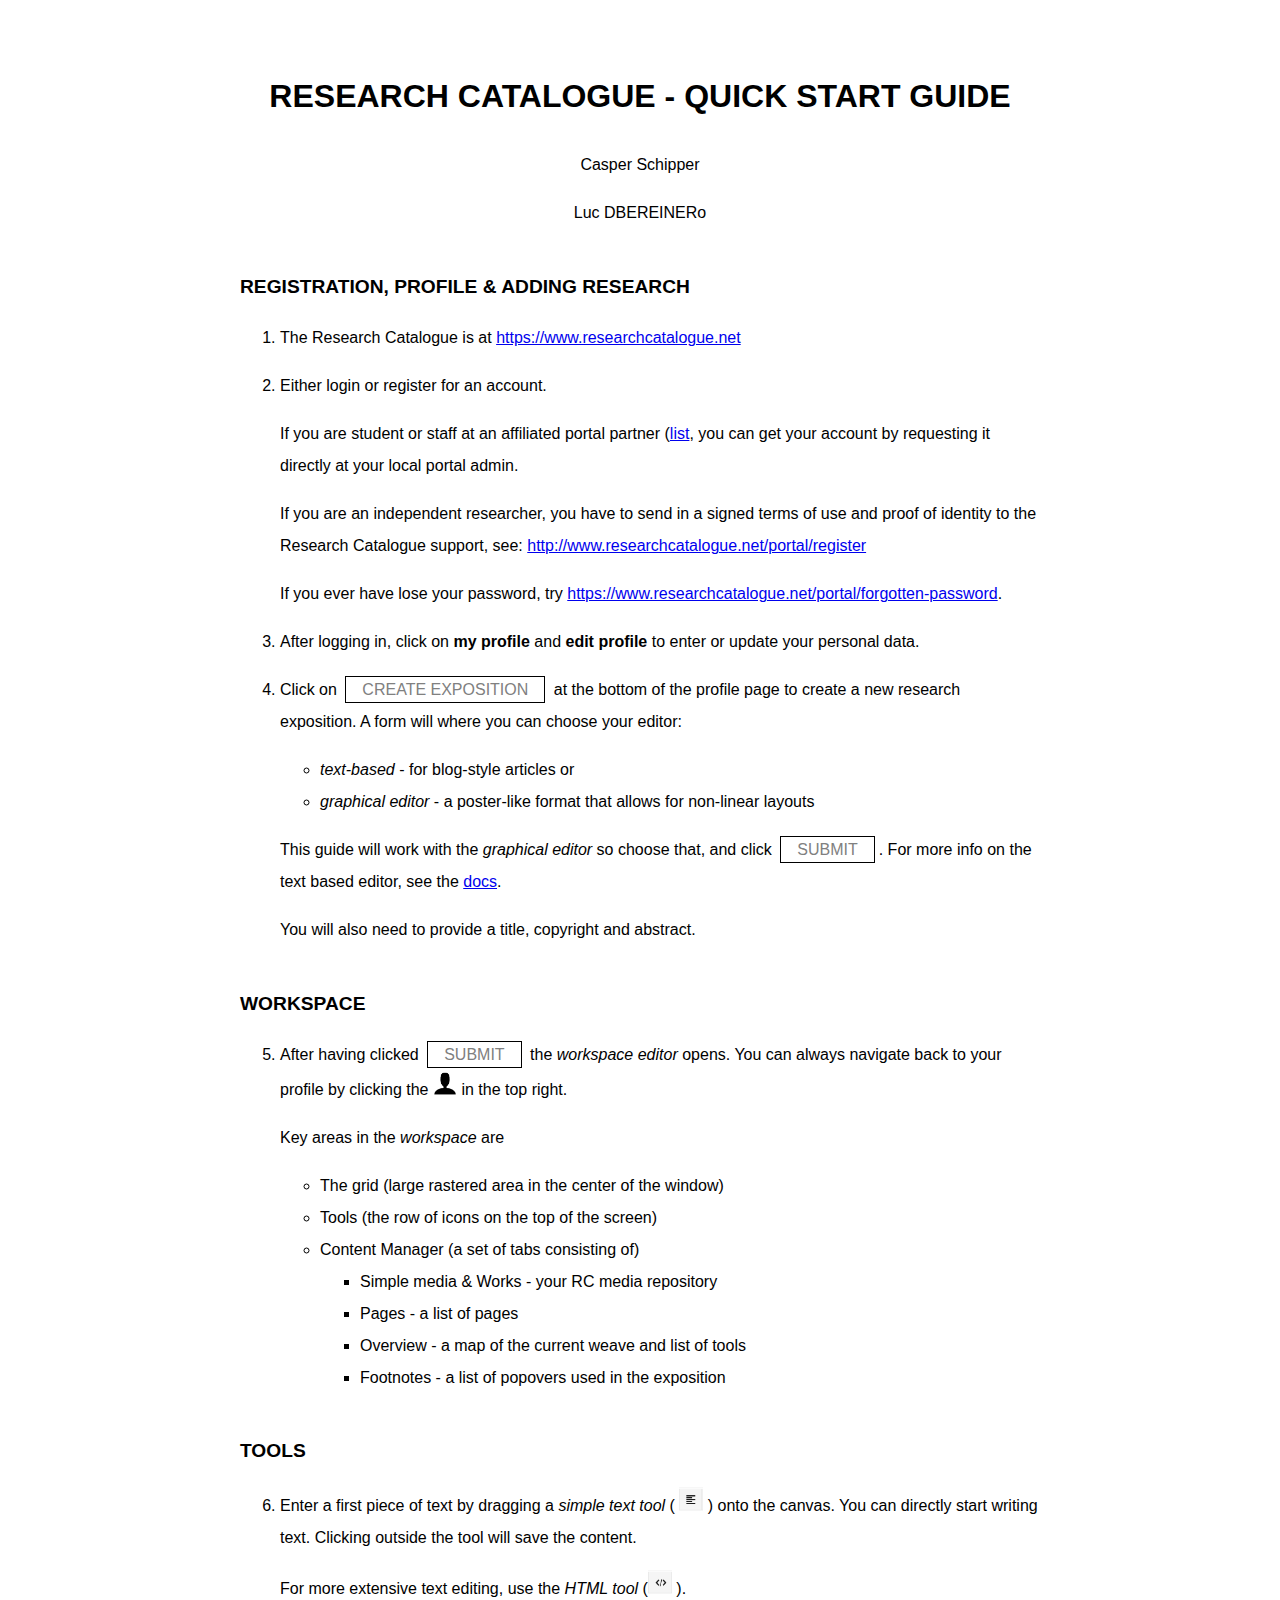
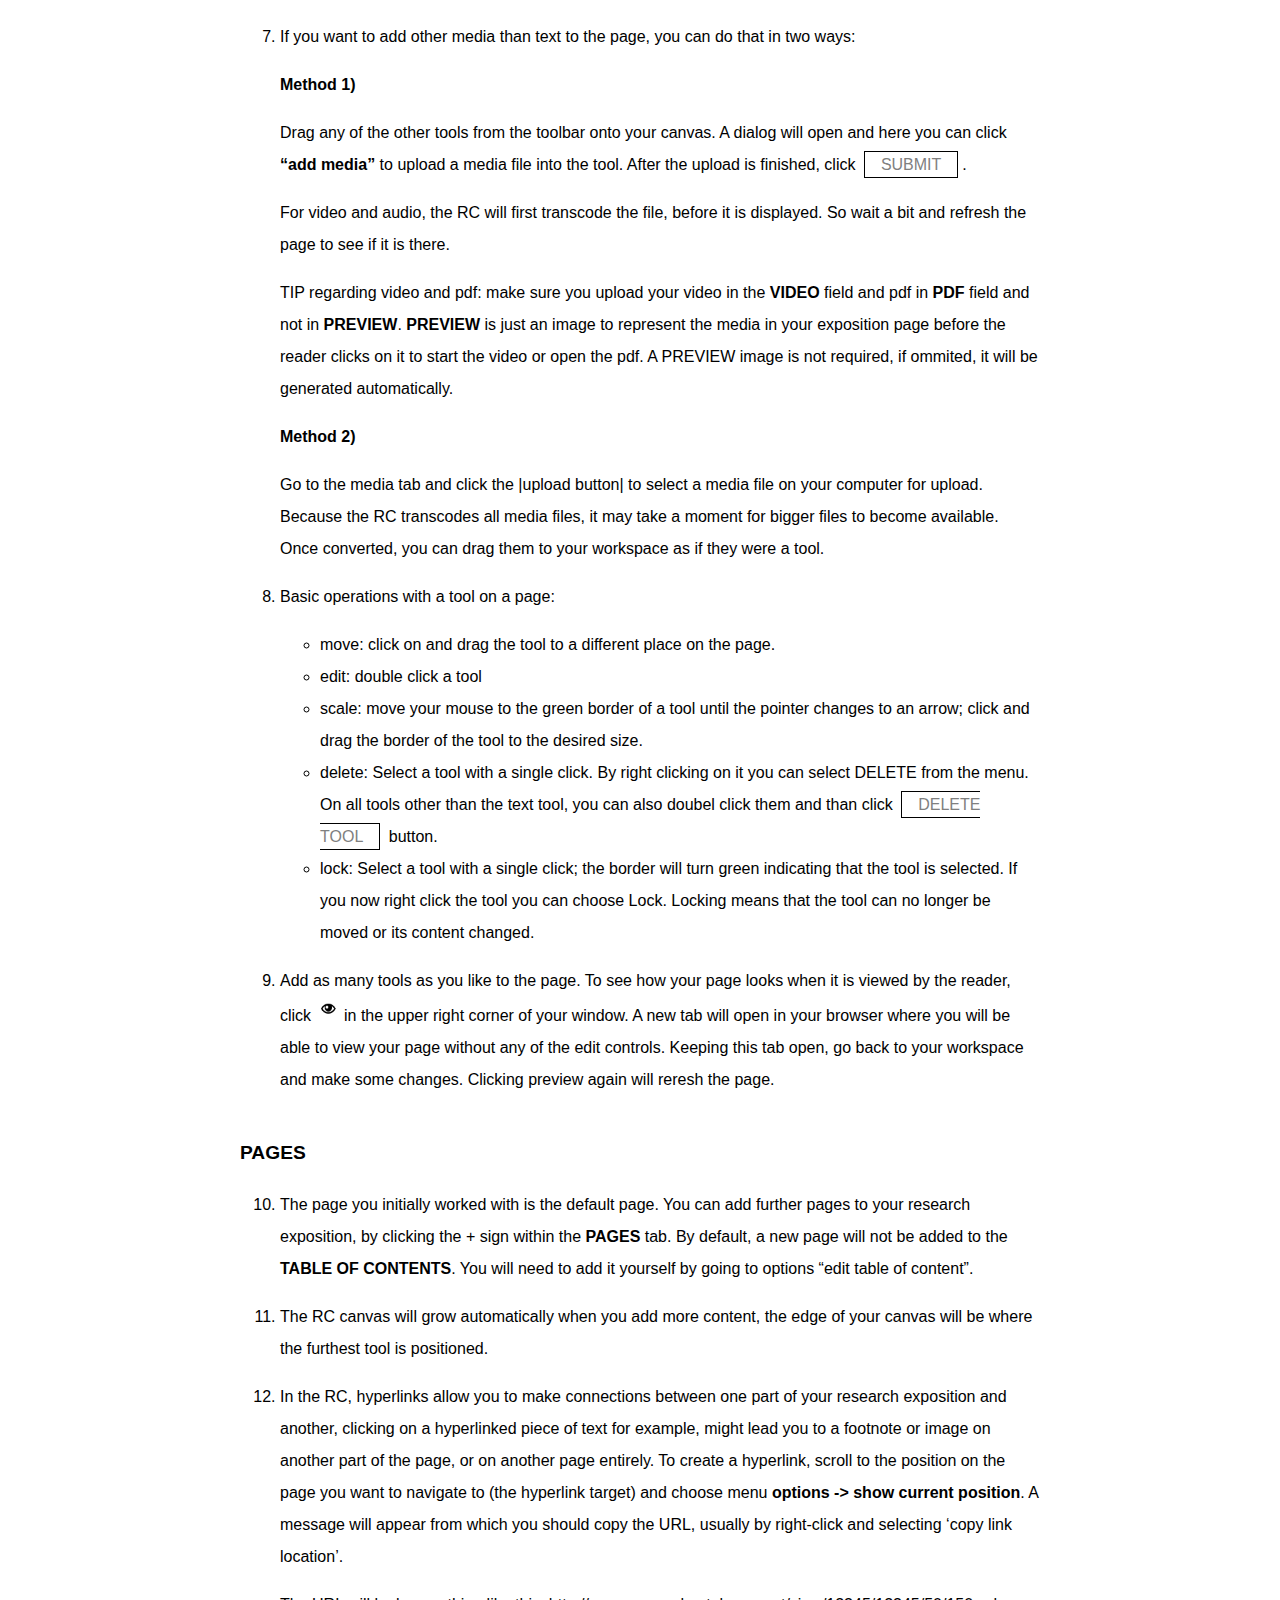
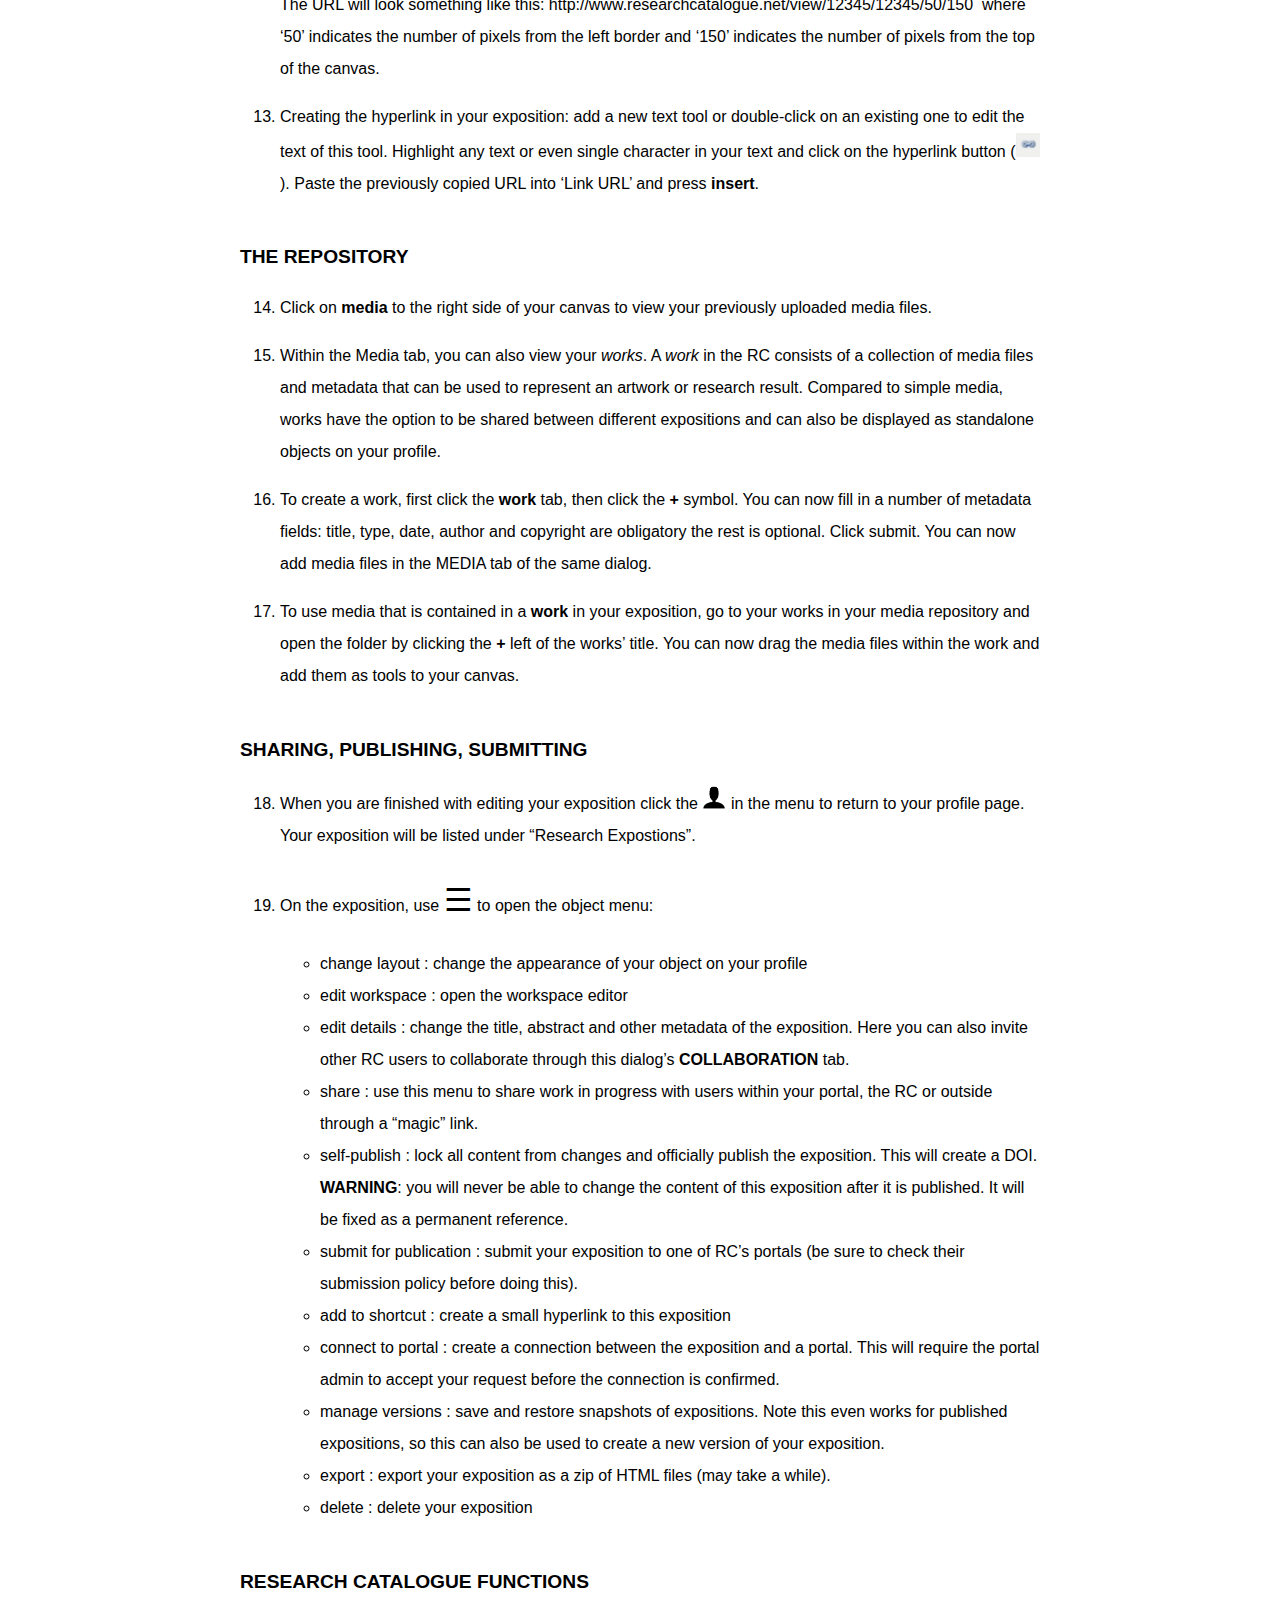
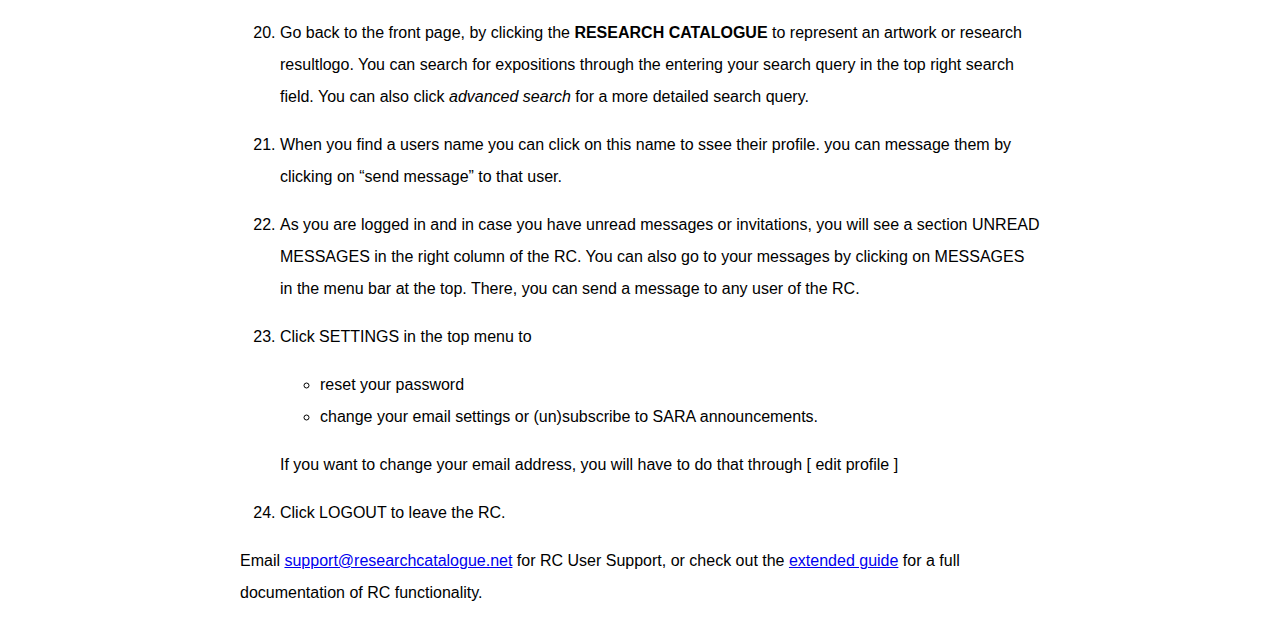
==== docs/quickstart.html @ 4aa88b9a "styling:" ====
<!DOCTYPE html>
<html xmlns="http://www.w3.org/1999/xhtml" lang="" xml:lang="">
<head>
  <meta charset="utf-8" />
  <meta name="generator" content="pandoc" />
  <meta name="viewport" content="width=device-width, initial-scale=1.0, user-scalable=yes" />
  <meta name="author" content="Casper Schipper" />
  <meta name="author" content="Luc DBEREINERo" />
  <meta name="author" content="" />
  <title>Research Catalogue - Quick Start Guide</title>
  <style>
    code{white-space: pre-wrap;}
    span.smallcaps{font-variant: small-caps;}
    span.underline{text-decoration: underline;}
    div.column{display: inline-block; vertical-align: top; width: 50%;}
    div.hanging-indent{margin-left: 1.5em; text-indent: -1.5em;}
    ul.task-list{list-style: none;}
  </style>
  <link rel="stylesheet" href="style.css" />
  <!--[if lt IE 9]>
    <script src="//cdnjs.cloudflare.com/ajax/libs/html5shiv/3.7.3/html5shiv-printshiv.min.js"></script>
  <![endif]-->
</head>
<body>
<header id="title-block-header">
<h1 class="title">Research Catalogue - Quick Start Guide</h1>
<p class="author">Casper Schipper</p>
<p class="author">Luc DBEREINERo</p>
<p class="author"></p>
</header>
<div class="container">
<div class="body">
<h2 id="registration-profile-adding-research">Registration, Profile &amp; Adding Research</h2>
<ol type="1">
<li><p>The Research Catalogue is at <a href="https://www.researchcatalogue.net" class="uri">https://www.researchcatalogue.net</a></p></li>
<li><p>Either login or register for an account.</p>
<p>If you are student or staff at an affiliated portal partner (<a href="https://societyforartisticresearch.org/about/institutional-members/">list</a>, you can get your account by requesting it directly at your local portal admin.</p>
<p>If you are an independent researcher, you have to send in a signed terms of use and proof of identity to the Research Catalogue support, see: <a href="http://www.researchcatalogue.net/portal/register" class="uri">http://www.researchcatalogue.net/portal/register</a></p>
<p>If you ever have lose your password, try <a href="https://www.researchcatalogue.net/portal/forgotten-password" class="uri">https://www.researchcatalogue.net/portal/forgotten-password</a>.</p></li>
<li><p>After logging in, click on <strong>my profile</strong> and <strong>edit profile</strong> to enter or update your personal data.</p></li>
<li><p>Click on <span class="rc-button">CREATE EXPOSITION</span> at the bottom of the profile page to create a new research exposition. A form will where you can choose your editor:</p>
<ul>
<li><em>text-based</em> - for blog-style articles or</li>
<li><em>graphical editor</em> - a poster-like format that allows for non-linear layouts</li>
</ul>
<p>This guide will work with the <em>graphical editor</em> so choose that, and click <span class="rc-button">SUBMIT</span>. For more info on the text based editor, see the <a href="https://guide.researchcatalogue.net/#text-based-editor">docs</a>.</p>
<p>You will also need to provide a title, copyright and abstract.</p></li>
</ol>
<h2 id="workspace">Workspace</h2>
<ol start="5" type="1">
<li><p>After having clicked <span class="rc-button">SUBMIT</span> the <em>workspace editor</em> opens. You can always navigate back to your profile by clicking the <img class="inline-icon"
src="img/profile-icon.png"> in the top right.</p>
<p>Key areas in the <em>workspace</em> are</p>
<ul>
<li>The grid (large rastered area in the center of the window)</li>
<li>Tools (the row of icons on the top of the screen)</li>
<li>Content Manager (a set of tabs consisting of)
<ul>
<li>Simple media &amp; Works - your RC media repository</li>
<li>Pages - a list of pages</li>
<li>Overview - a map of the current weave and list of tools</li>
<li>Footnotes - a list of popovers used in the exposition</li>
</ul></li>
</ul></li>
</ol>
<h2 id="tools">Tools</h2>
<ol start="6" type="1">
<li><p>Enter a first piece of text by dragging a <em>simple text tool</em> ( <img src="img/text-tool-icon.png" class="inline-icon"> ) onto the canvas. You can directly start writing text. Clicking outside the tool will save the content.</p>
<p>For more extensive text editing, use the <em>HTML tool</em> (<img src="img/html-tool-icon.png" class="inline-icon"> ).</p></li>
<li><p>If you want to add other media than text to the page, you can do that in two ways:</p>
<p><strong>Method 1)</strong><br />
</p>
<p>Drag any of the other tools from the toolbar onto your canvas. A dialog will open and here you can click <strong>“add media”</strong> to upload a media file into the tool. After the upload is finished, click <span class="rc-button">submit</span>.</p>
<p>For video and audio, the RC will first transcode the file, before it is displayed. So wait a bit and refresh the page to see if it is there.</p>
<p>TIP regarding video and pdf: make sure you upload your video in the <strong>VIDEO</strong> field and pdf in <strong>PDF</strong> field and not in <strong>PREVIEW</strong>. <strong>PREVIEW</strong> is just an image to represent the media in your exposition page before the reader clicks on it to start the video or open the pdf. A PREVIEW image is not required, if ommited, it will be generated automatically.</p>
<p><strong>Method 2)</strong><br />
</p>
<p>Go to the media tab and click the |upload button| to select a media file on your computer for upload. Because the RC transcodes all media files, it may take a moment for bigger files to become available. Once converted, you can drag them to your workspace as if they were a tool.</p></li>
<li><p>Basic operations with a tool on a page:</p>
<ul>
<li>move: click on and drag the tool to a different place on the page.</li>
<li>edit: double click a tool</li>
<li>scale: move your mouse to the green border of a tool until the pointer changes to an arrow; click and drag the border of the tool to the desired size.</li>
<li>delete: Select a tool with a single click. By right clicking on it you can select DELETE from the menu. On all tools other than the text tool, you can also doubel click them and than click <span class="rc-button">DELETE TOOL</span> button.</li>
<li>lock: Select a tool with a single click; the border will turn green indicating that the tool is selected. If you now right click the tool you can choose Lock. Locking means that the tool can no longer be moved or its content changed.</li>
</ul></li>
<li><p>Add as many tools as you like to the page. To see how your page looks when it is viewed by the reader, click <img
src="img/preview-icon.png" class="inline-icon"> in the upper right corner of your window. A new tab will open in your browser where you will be able to view your page without any of the edit controls. Keeping this tab open, go back to your workspace and make some changes. Clicking preview again will reresh the page.</p></li>
</ol>
<h2 id="pages">Pages</h2>
<ol start="10" type="1">
<li><p>The page you initially worked with is the default page. You can add further pages to your research exposition, by clicking the + sign within the <strong>PAGES</strong> tab. By default, a new page will not be added to the <strong>TABLE OF CONTENTS</strong>. You will need to add it yourself by going to options “edit table of content”.</p></li>
<li><p>The RC canvas will grow automatically when you add more content, the edge of your canvas will be where the furthest tool is positioned.</p></li>
<li><p>In the RC, hyperlinks allow you to make connections between one part of your research exposition and another, clicking on a hyperlinked piece of text for example, might lead you to a footnote or image on another part of the page, or on another page entirely. To create a hyperlink, scroll to the position on the page you want to navigate to (the hyperlink target) and choose menu <strong>options -&gt; show current position</strong>. A message will appear from which you should copy the URL, usually by right-click and selecting ‘copy link location’.</p>
<p>The URL will look something like this: http://www.researchcatalogue.net/view/12345/12345/50/150  where ‘50’ indicates the number of pixels from the left border and ‘150’ indicates the number of pixels from the top of the canvas.</p></li>
<li><p>Creating the hyperlink in your exposition: add a new text tool or double-click on an existing one to edit the text of this tool. Highlight any text or even single character in your text and click on the hyperlink button (<img src="img/chain-icon.png"
class="inline-icon">). Paste the previously copied URL into ‘Link URL’ and press <strong>insert</strong>.</p></li>
</ol>
<h2 id="the-repository">The repository</h2>
<ol start="14" type="1">
<li><p>Click on <strong>media</strong> to the right side of your canvas to view your previously uploaded media files.</p></li>
<li><p>Within the Media tab, you can also view your <em>works</em>. A <em>work</em> in the RC consists of a collection of media files and metadata that can be used to represent an artwork or research result. Compared to simple media, works have the option to be shared between different expositions and can also be displayed as standalone objects on your profile.</p></li>
<li><p>To create a work, first click the <strong>work</strong> tab, then click the <strong>+</strong> symbol. You can now fill in a number of metadata fields: title, type, date, author and copyright are obligatory the rest is optional. Click submit. You can now add media files in the MEDIA tab of the same dialog.</p></li>
<li><p>To use media that is contained in a <strong>work</strong> in your exposition, go to your works in your media repository and open the folder by clicking the <strong>+</strong> left of the works’ title. You can now drag the media files within the work and add them as tools to your canvas.</p></li>
</ol>
<h2 id="sharing-publishing-submitting">Sharing, publishing, submitting</h2>
<ol start="18" type="1">
<li><p>When you are finished with editing your exposition click the <img
class="inline-icon" src="img/profile-icon.png"> in the menu to return to your profile page. Your exposition will be listed under “Research Expostions”.</p></li>
<li><p>On the exposition, use <span class="bigger-text">☰</span> to open the object menu:</p>
<ul>
<li>change layout : change the appearance of your object on your profile</li>
<li>edit workspace : open the workspace editor</li>
<li>edit details : change the title, abstract and other metadata of the exposition. Here you can also invite other RC users to collaborate through this dialog’s <strong>COLLABORATION</strong> tab.</li>
<li>share : use this menu to share work in progress with users within your portal, the RC or outside through a “magic” link.</li>
<li>self-publish : lock all content from changes and officially publish the exposition. This will create a DOI. <strong>WARNING</strong>: you will never be able to change the content of this exposition after it is published. It will be fixed as a permanent reference.</li>
<li>submit for publication : submit your exposition to one of RC’s portals (be sure to check their submission policy before doing this).</li>
<li>add to shortcut : create a small hyperlink to this exposition</li>
<li>connect to portal : create a connection between the exposition and a portal. This will require the portal admin to accept your request before the connection is confirmed.</li>
<li>manage versions : save and restore snapshots of expositions. Note this even works for published expositions, so this can also be used to create a new version of your exposition.</li>
<li>export : export your exposition as a zip of HTML files (may take a while).</li>
<li>delete : delete your exposition</li>
</ul></li>
</ol>
<h2 id="research-catalogue-functions">Research Catalogue Functions</h2>
<ol start="20" type="1">
<li><p>Go back to the front page, by clicking the <strong>RESEARCH CATALOGUE</strong> to represent an artwork or research resultlogo. You can search for expositions through the entering your search query in the top right search field. You can also click <em>advanced search</em> for a more detailed search query.</p></li>
<li><p>When you find a users name you can click on this name to ssee their profile. you can message them by clicking on “send message” to that user.</p></li>
<li><p>As you are logged in and in case you have unread messages or invitations, you will see a section UNREAD MESSAGES in the right column of the RC. You can also go to your messages by clicking on MESSAGES in the menu bar at the top. There, you can send a message to any user of the RC.</p></li>
<li><p>Click SETTINGS in the top menu to</p>
<ul>
<li>reset your password</li>
<li>change your email settings or (un)subscribe to SARA announcements.</li>
</ul>
<p>If you want to change your email address, you will have to do that through [ edit profile ]</p></li>
<li><p>Click LOGOUT to leave the RC.</p></li>
</ol>
<p>Email <a href="mailto:support@researchcatalogue.net">support@researchcatalogue.net</a> for RC User Support, or check out the <a href="guide.researchcatalogue.net">extended guide</a> for a full documentation of RC functionality.</p>
</div>
</div>
</body>
</html>
---- docs/style.css ----
* {
    font-family: "PT Sans", Helvatica, Arial;
    font-size: 1.0rem;
    line-height: 2;
}

p {
    font-size 0.9rem;
}

h1, h2, h3 {
    margin-top:2em;
    text-transform: uppercase;
}

h1 {
    font-size: 2em;
    text-align: center;
}

h2 {
    font-size: 1.2em;
}

h3 {
    font-size: 1.0em;
}

.author {
    text-align: center;
}

.bigger-text {
    font-size:2em;
}

.container {
    
}

.inline-icon {
    display: inline;
    width: 1.5em;
    height: 1.5em;
}

.rc-button {
    text-transform: uppercase;
    box-model: border-box;
    border: 1px solid black;
    padding: 0.25em 1em;
    margin: 0 0.25em;
    color: gray;
}

.body {
    max-width: 800px;
    margin: 0 auto;
}

.center {
    text-align: center;
}
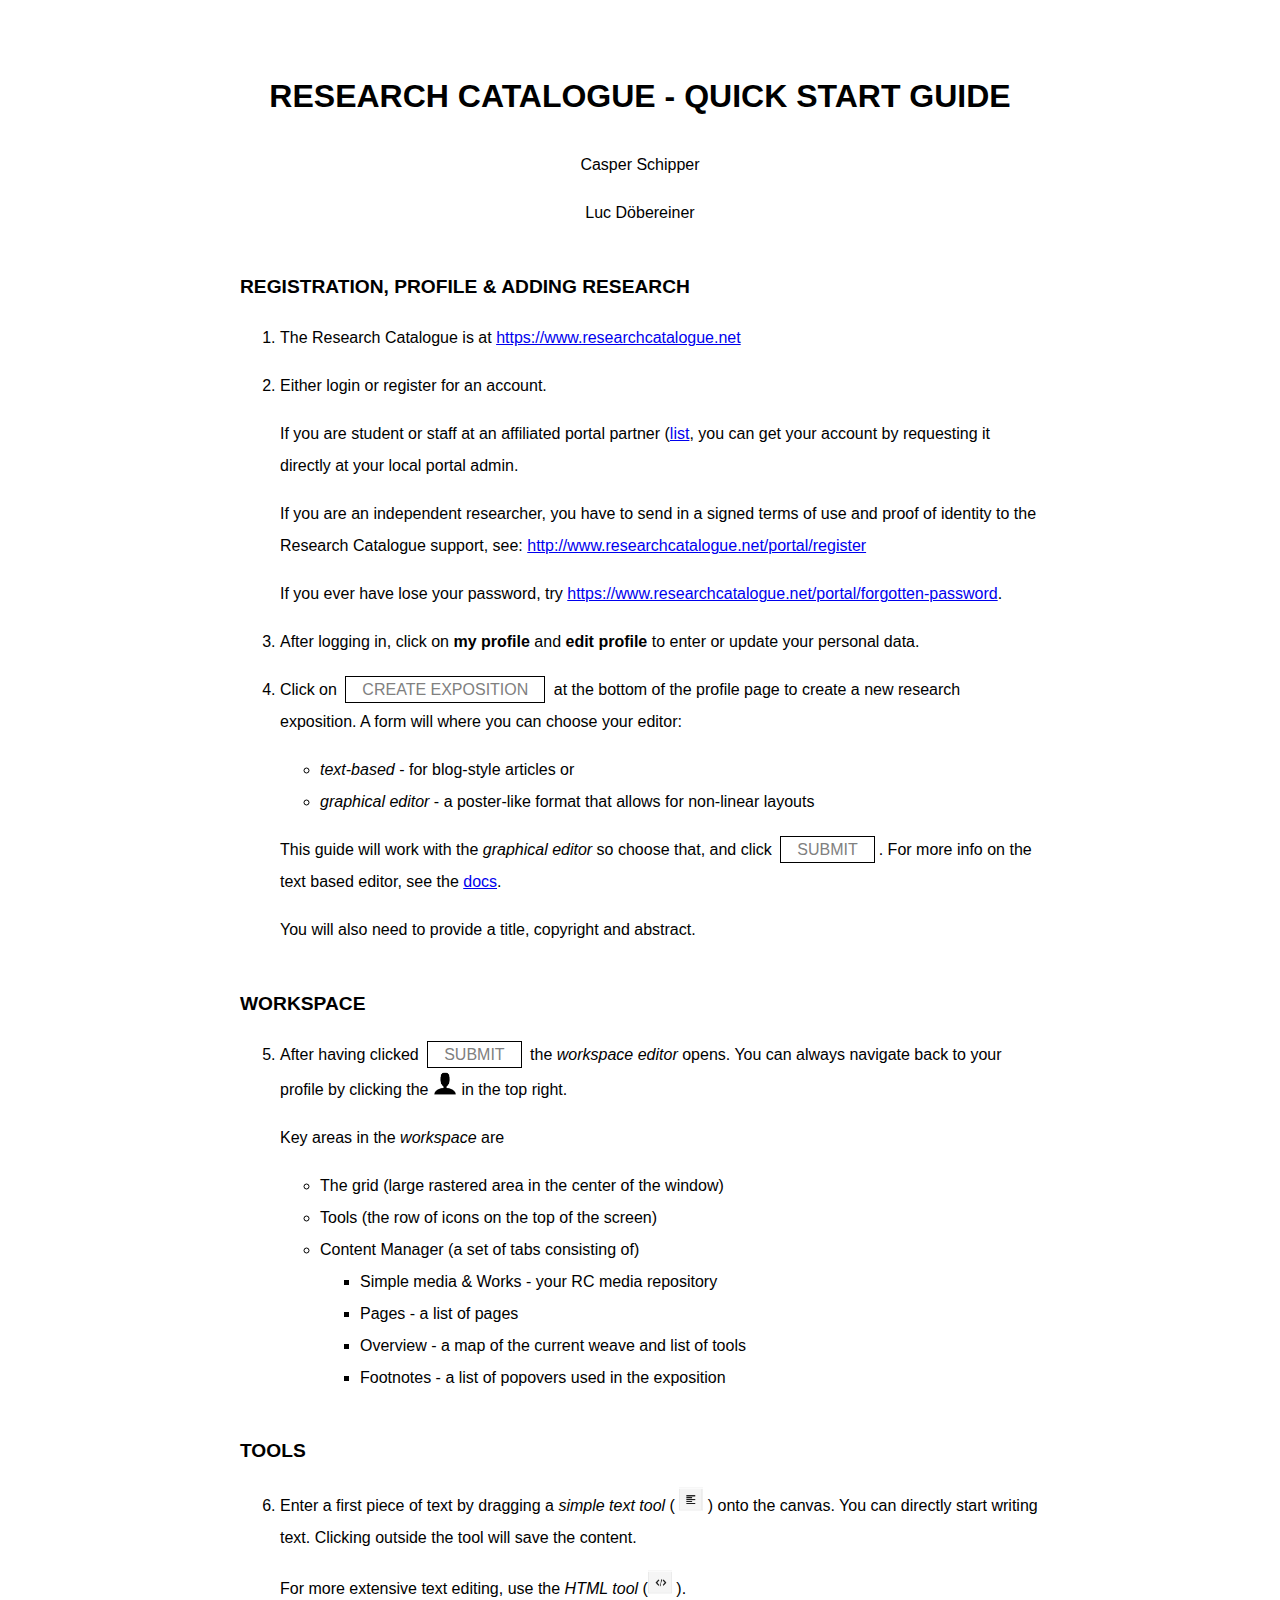
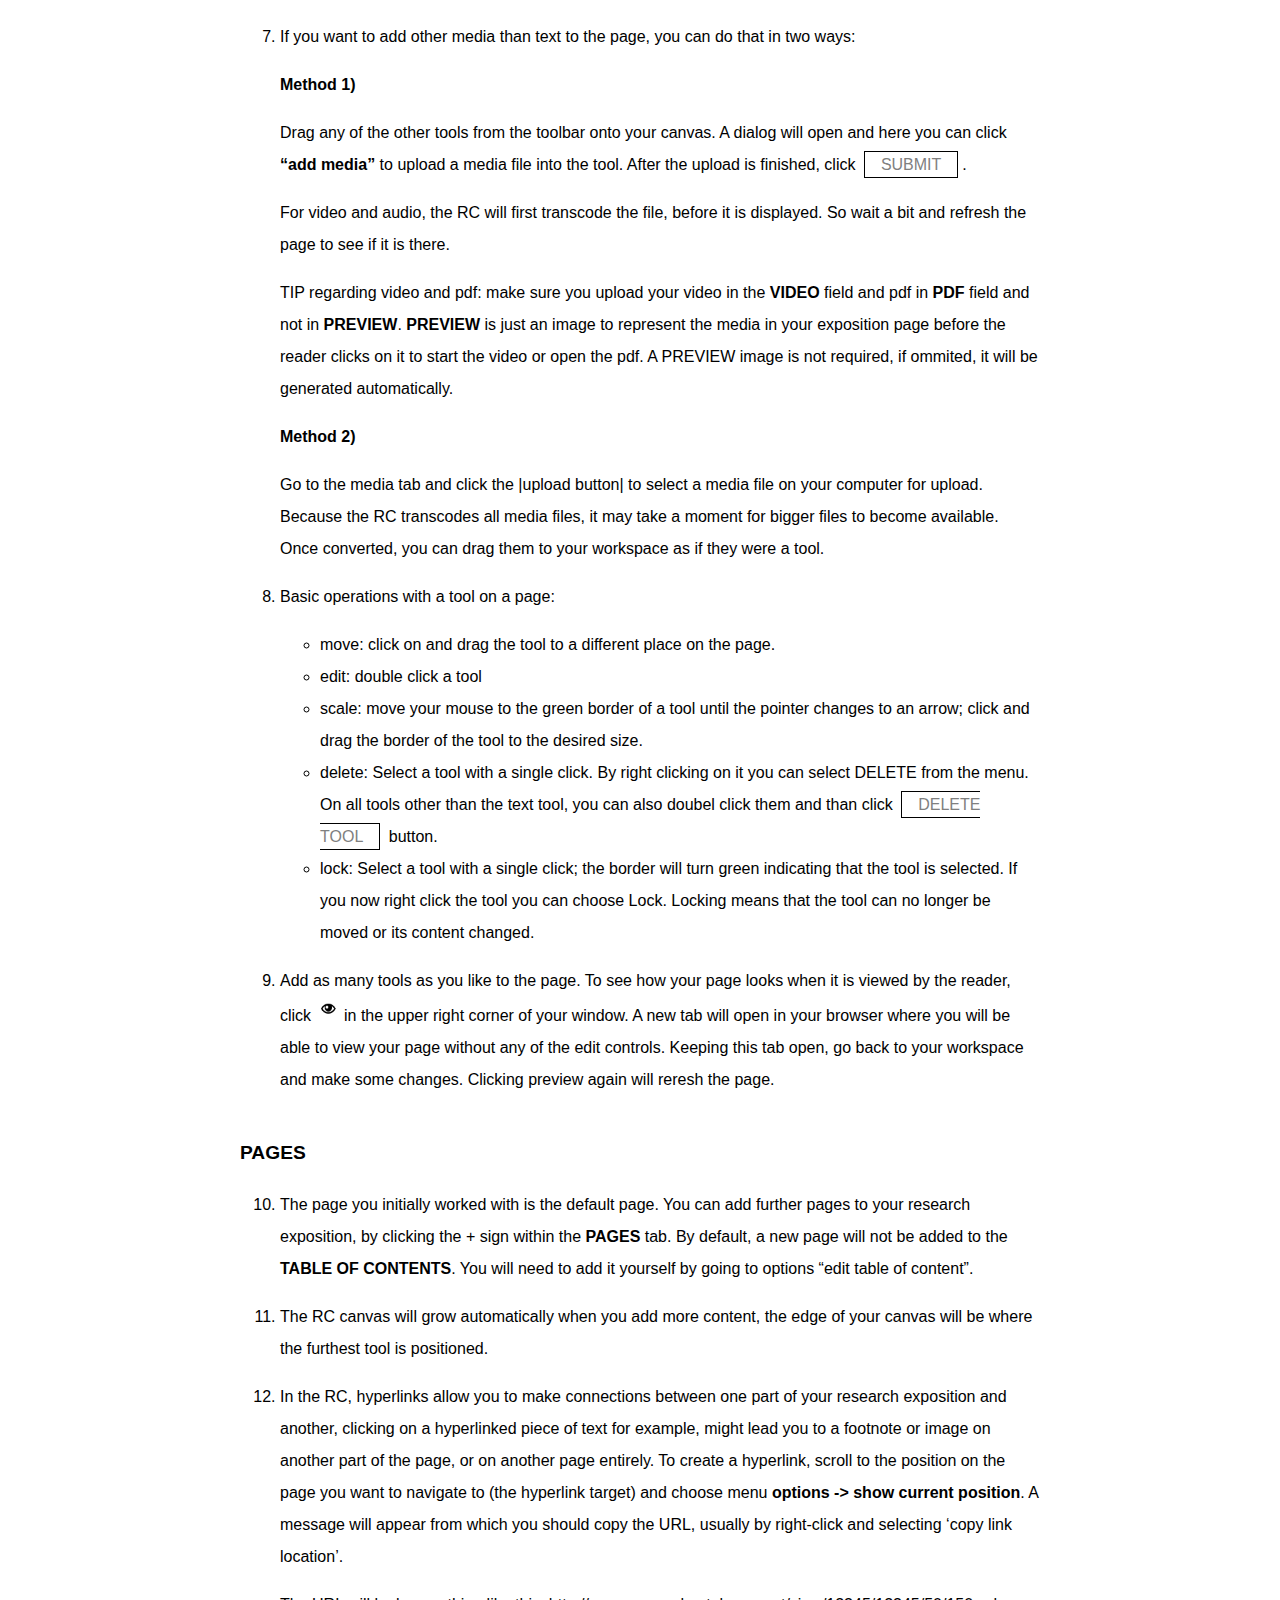
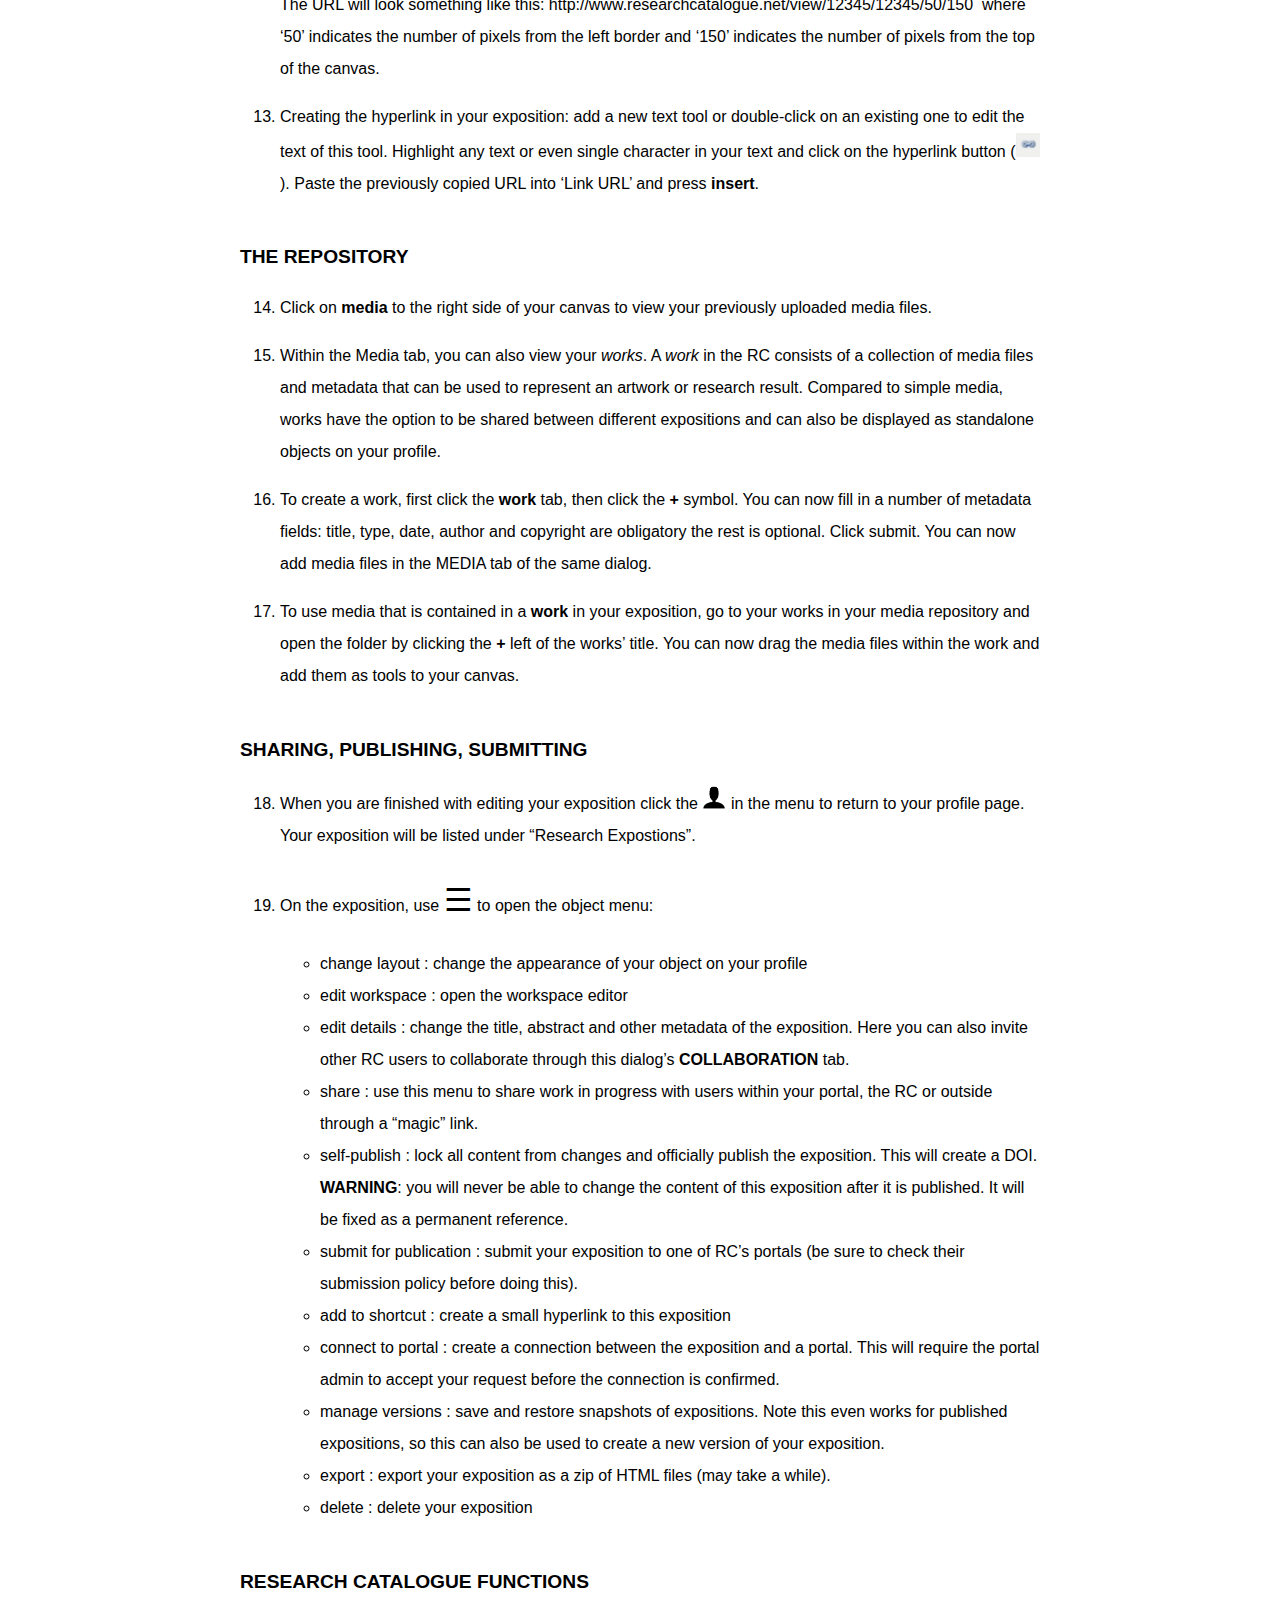
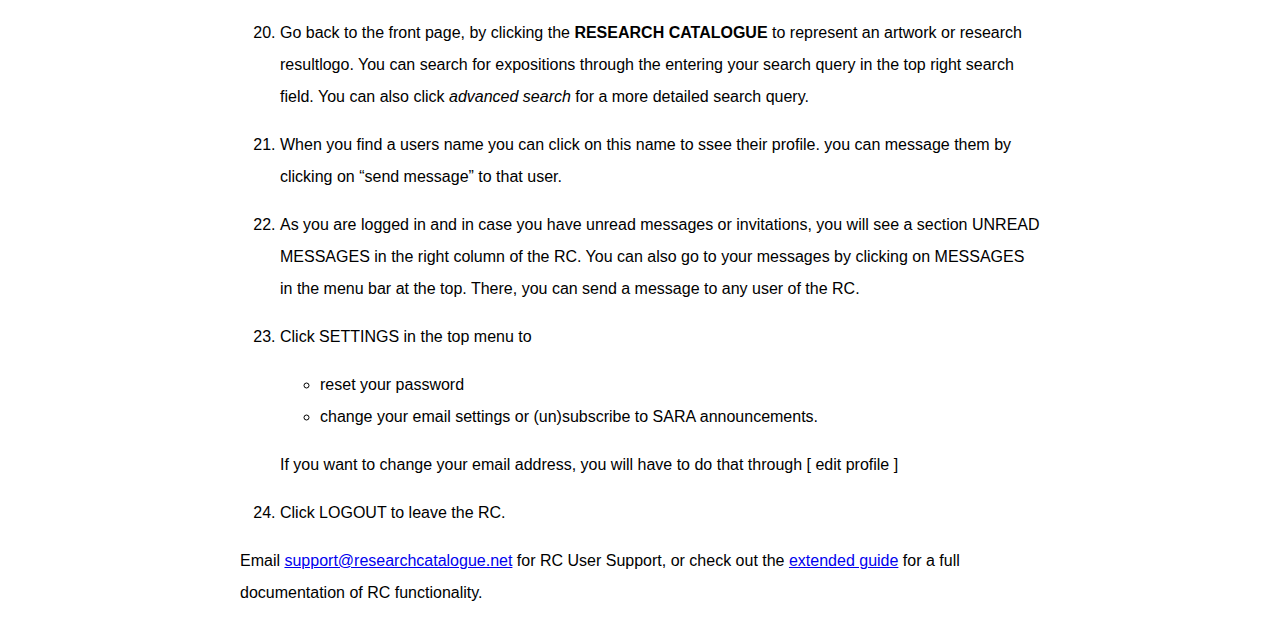
==== commit 12be0dfc: "luc's name" ====
--- a/docs/quickstart.html
+++ b/docs/quickstart.html
@@ -5,7 +5,7 @@
   <meta name="generator" content="pandoc" />
   <meta name="viewport" content="width=device-width, initial-scale=1.0, user-scalable=yes" />
   <meta name="author" content="Casper Schipper" />
-  <meta name="author" content="Luc DBEREINERo" />
+  <meta name="author" content="Luc Döbereiner" />
   <meta name="author" content="" />
   <title>Research Catalogue - Quick Start Guide</title>
   <style>
@@ -25,7 +25,7 @@
 <header id="title-block-header">
 <h1 class="title">Research Catalogue - Quick Start Guide</h1>
 <p class="author">Casper Schipper</p>
-<p class="author">Luc DBEREINERo</p>
+<p class="author">Luc Döbereiner</p>
 <p class="author"></p>
 </header>
 <div class="container">
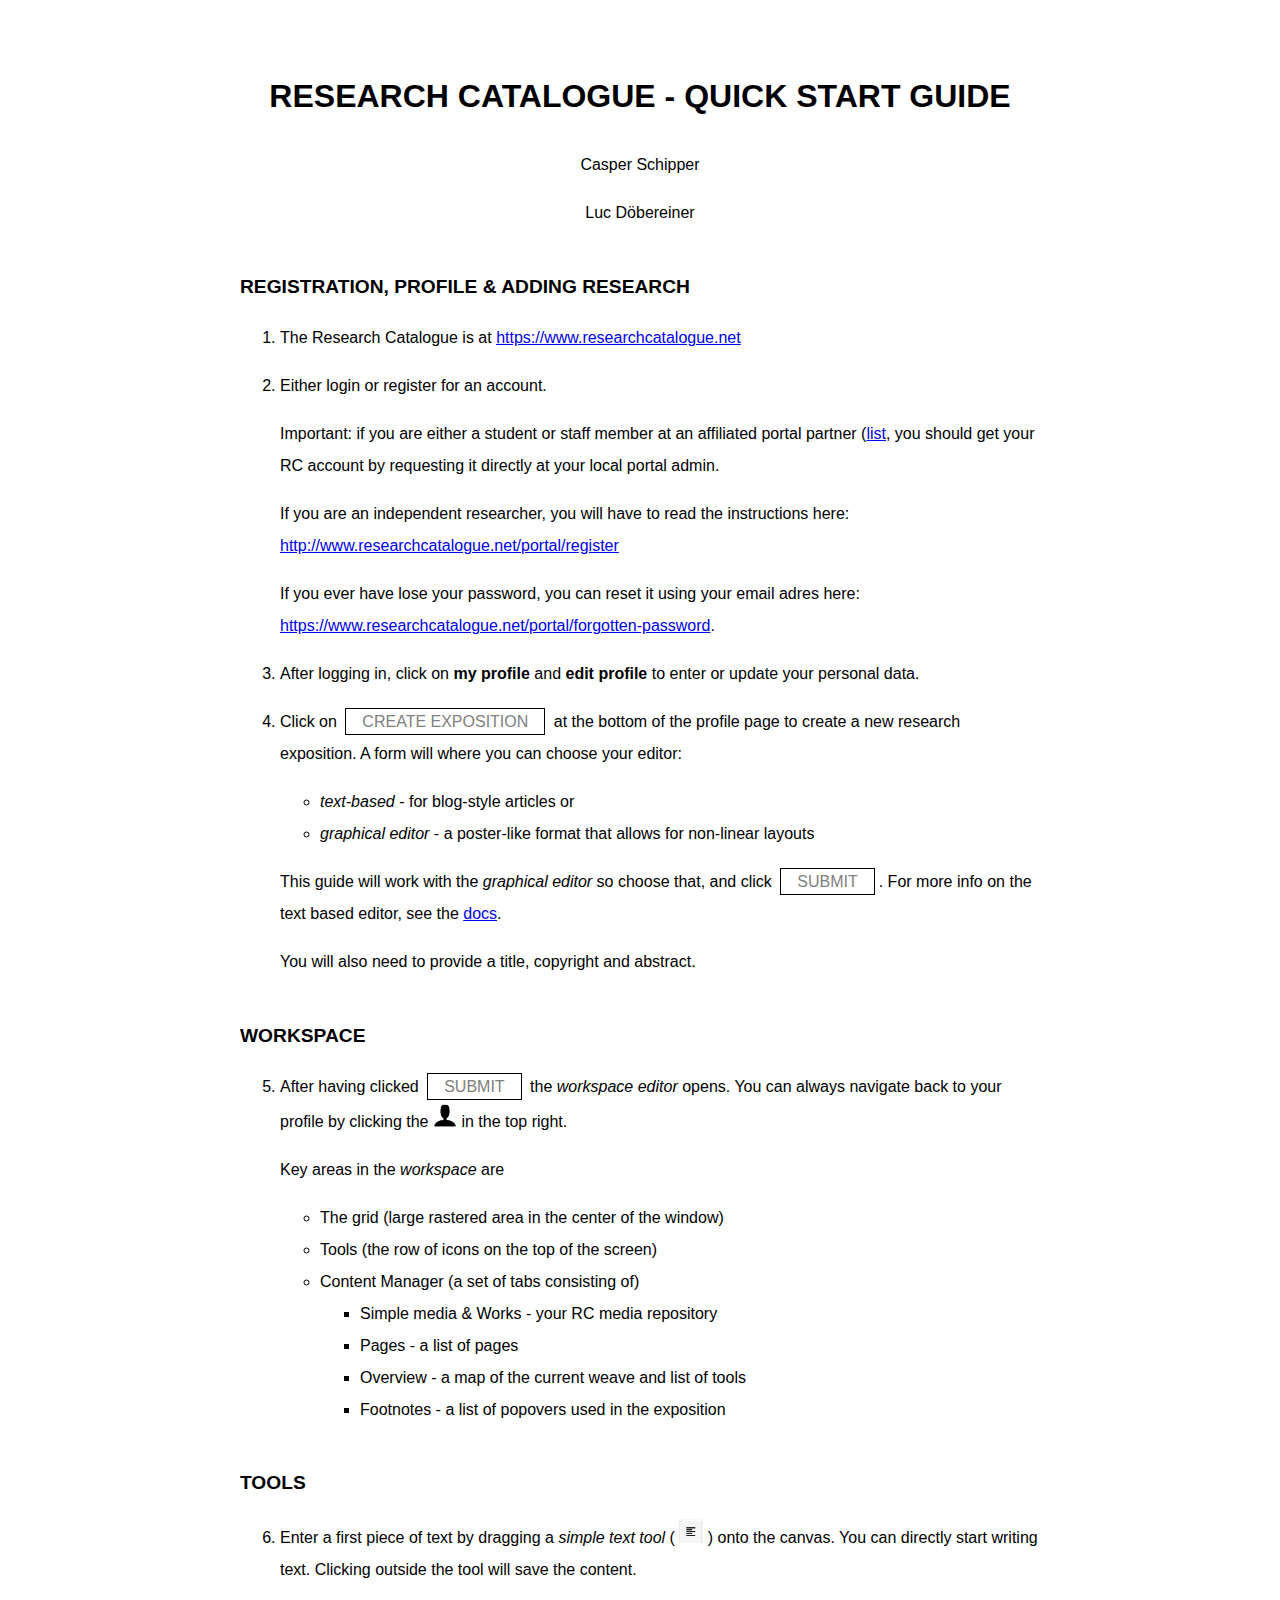
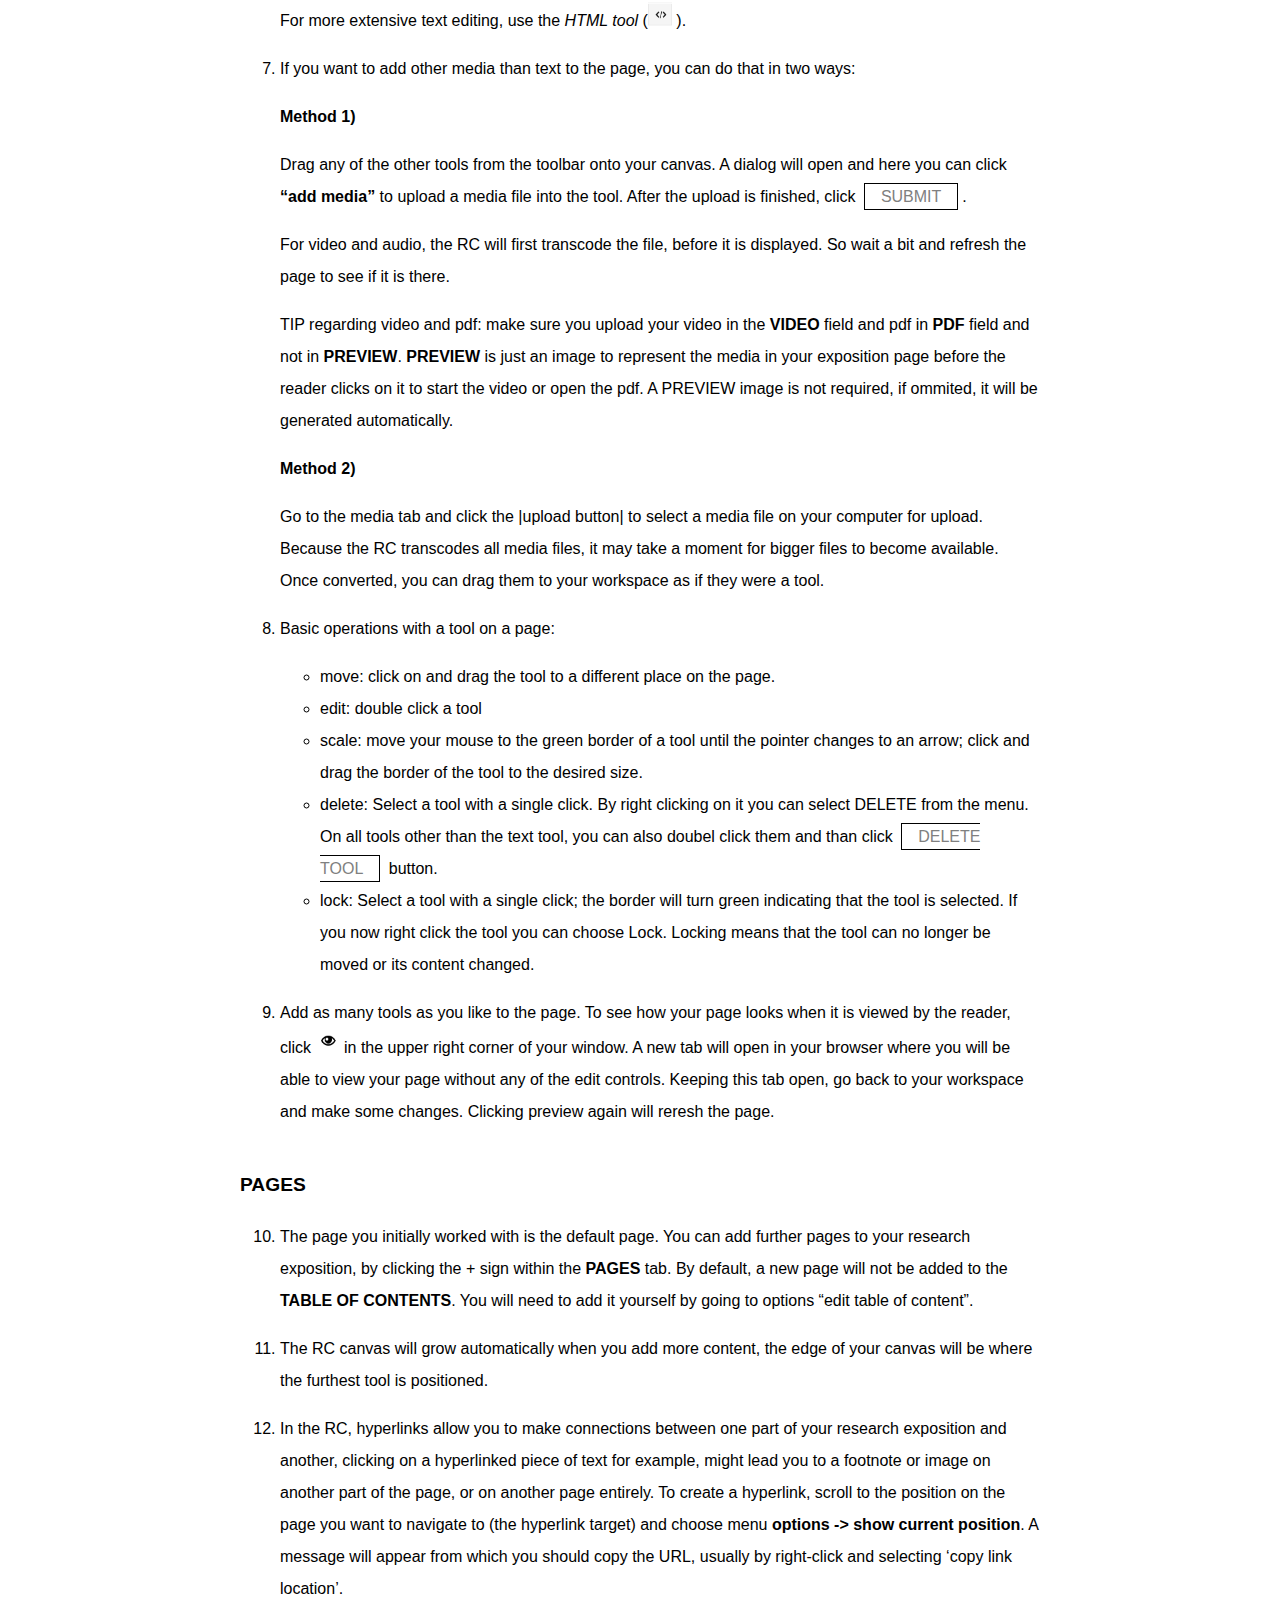
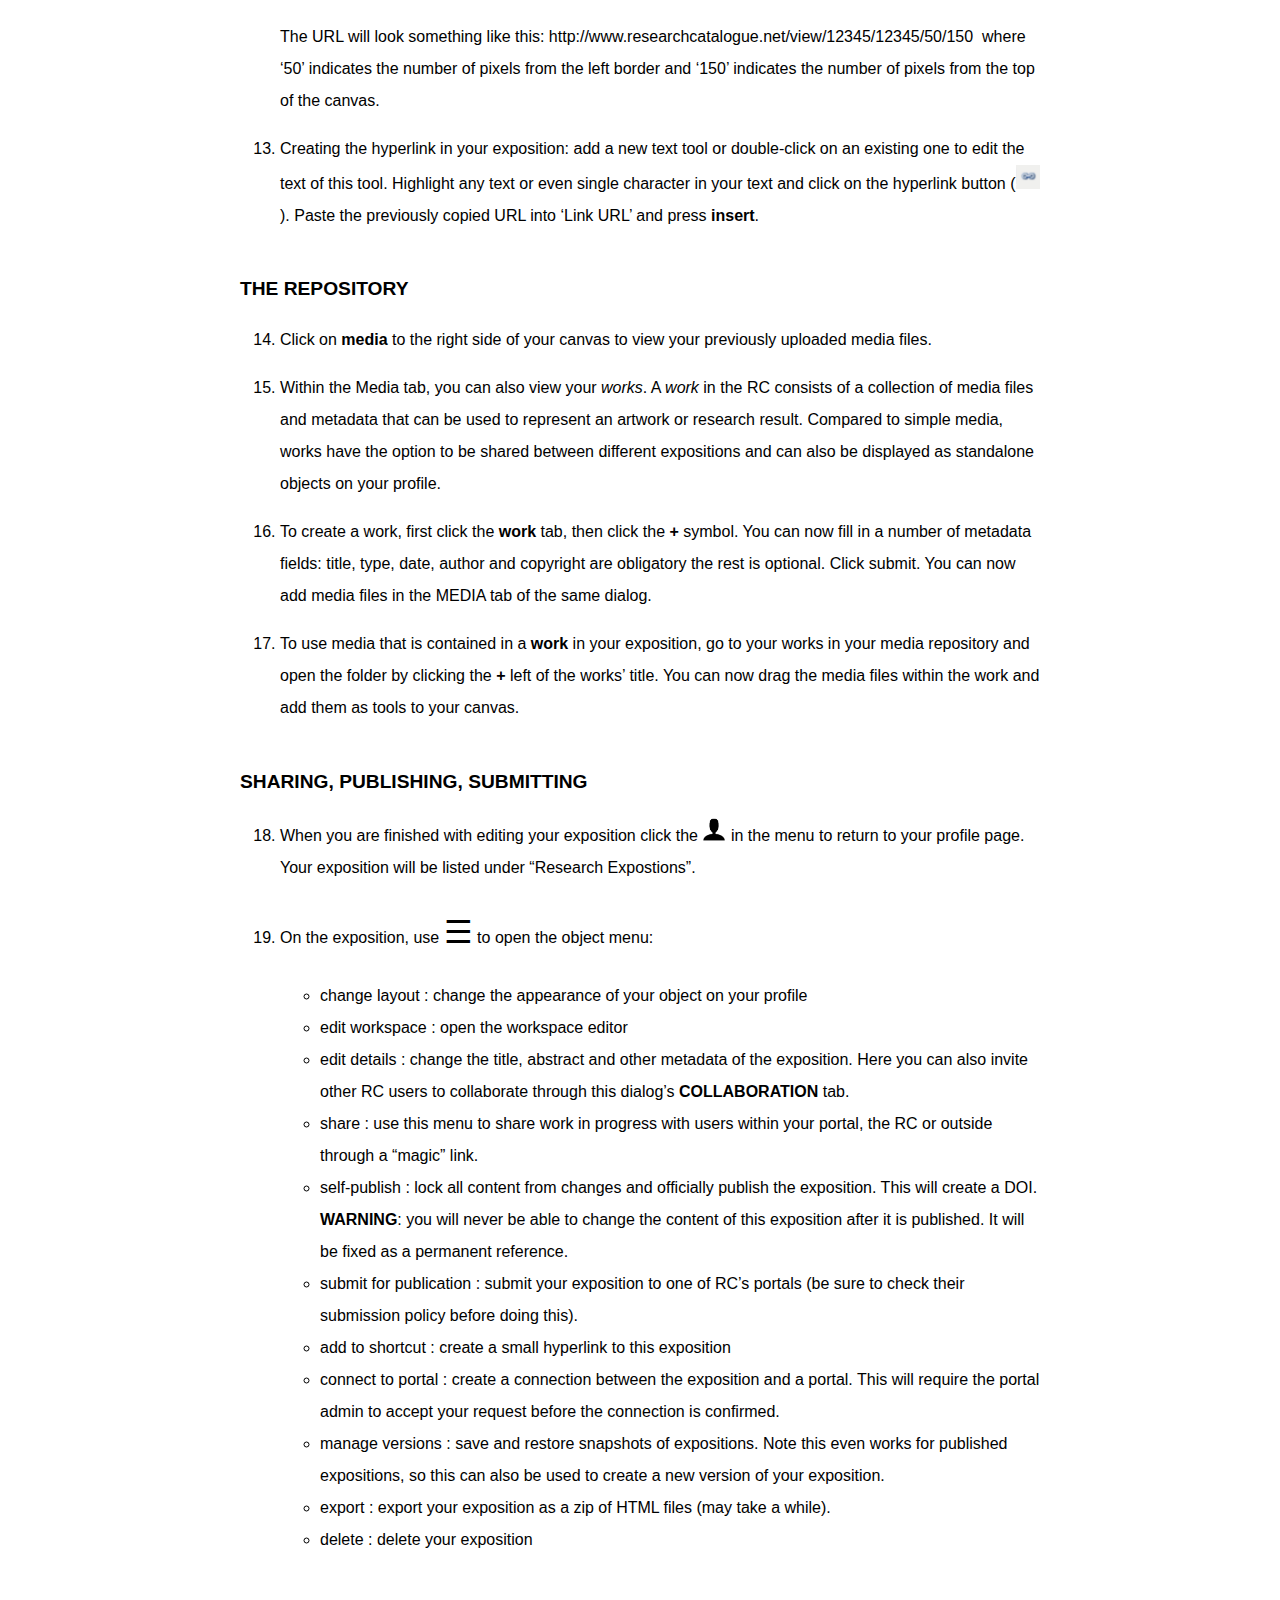
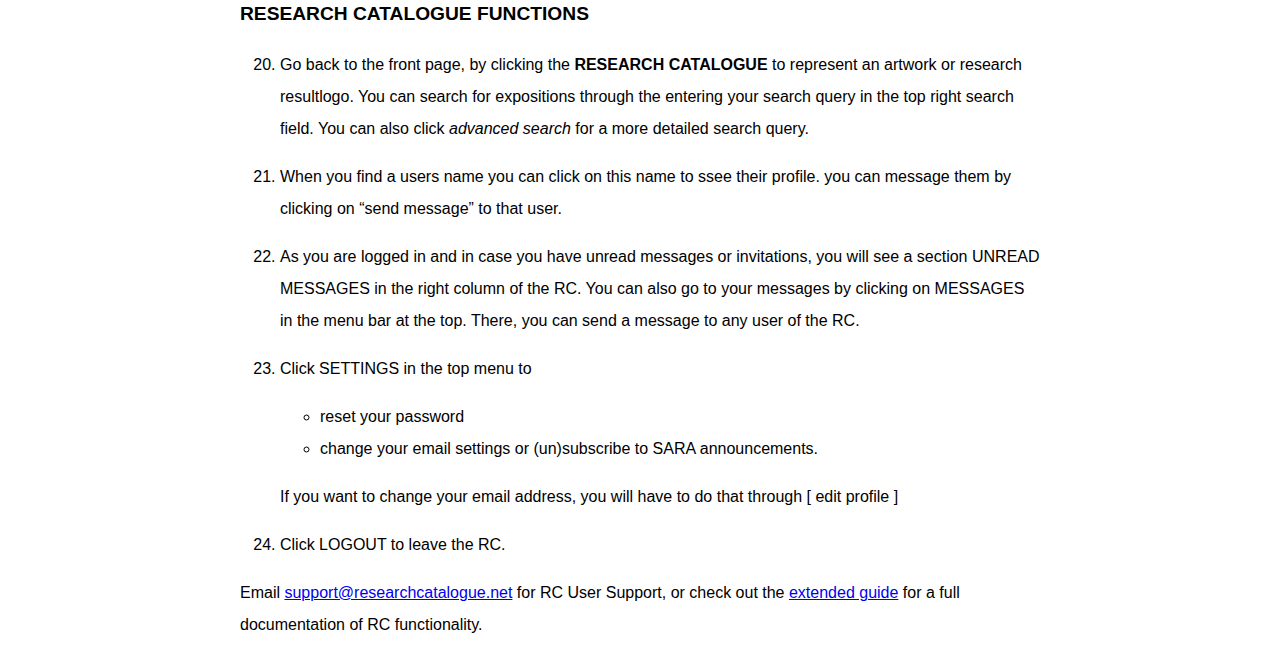
==== commit 8ddfdb67: "mistake in point 2" ====
--- a/docs/quickstart.html
+++ b/docs/quickstart.html
@@ -34,9 +34,9 @@
 <ol type="1">
 <li><p>The Research Catalogue is at <a href="https://www.researchcatalogue.net" class="uri">https://www.researchcatalogue.net</a></p></li>
 <li><p>Either login or register for an account.</p>
-<p>If you are student or staff at an affiliated portal partner (<a href="https://societyforartisticresearch.org/about/institutional-members/">list</a>, you can get your account by requesting it directly at your local portal admin.</p>
-<p>If you are an independent researcher, you have to send in a signed terms of use and proof of identity to the Research Catalogue support, see: <a href="http://www.researchcatalogue.net/portal/register" class="uri">http://www.researchcatalogue.net/portal/register</a></p>
-<p>If you ever have lose your password, try <a href="https://www.researchcatalogue.net/portal/forgotten-password" class="uri">https://www.researchcatalogue.net/portal/forgotten-password</a>.</p></li>
+<p>Important: if you are either a student or staff member at an affiliated portal partner (<a href="https://societyforartisticresearch.org/about/institutional-members/">list</a>, you should get your RC account by requesting it directly at your local portal admin.</p>
+<p>If you are an independent researcher, you will have to read the instructions here: <a href="http://www.researchcatalogue.net/portal/register" class="uri">http://www.researchcatalogue.net/portal/register</a></p>
+<p>If you ever have lose your password, you can reset it using your email adres here: <a href="https://www.researchcatalogue.net/portal/forgotten-password" class="uri">https://www.researchcatalogue.net/portal/forgotten-password</a>.</p></li>
 <li><p>After logging in, click on <strong>my profile</strong> and <strong>edit profile</strong> to enter or update your personal data.</p></li>
 <li><p>Click on <span class="rc-button">CREATE EXPOSITION</span> at the bottom of the profile page to create a new research exposition. A form will where you can choose your editor:</p>
 <ul>
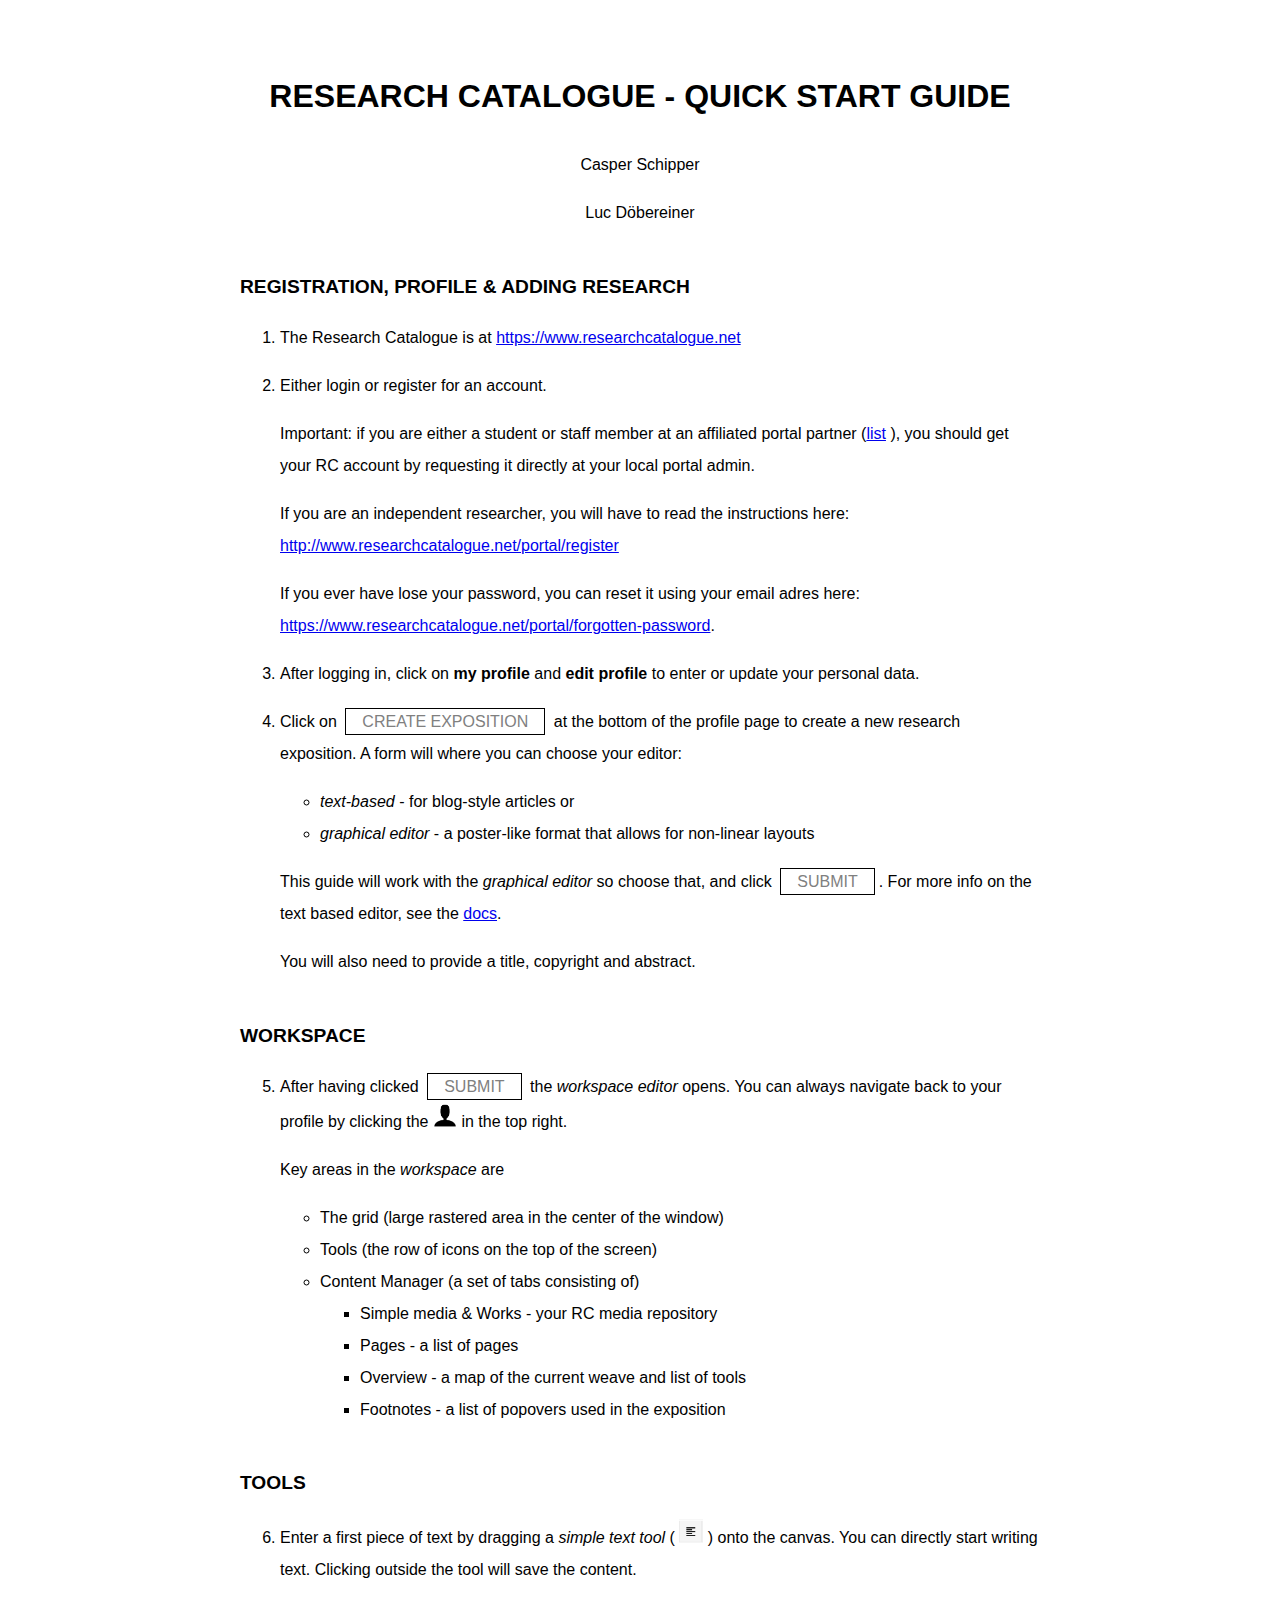
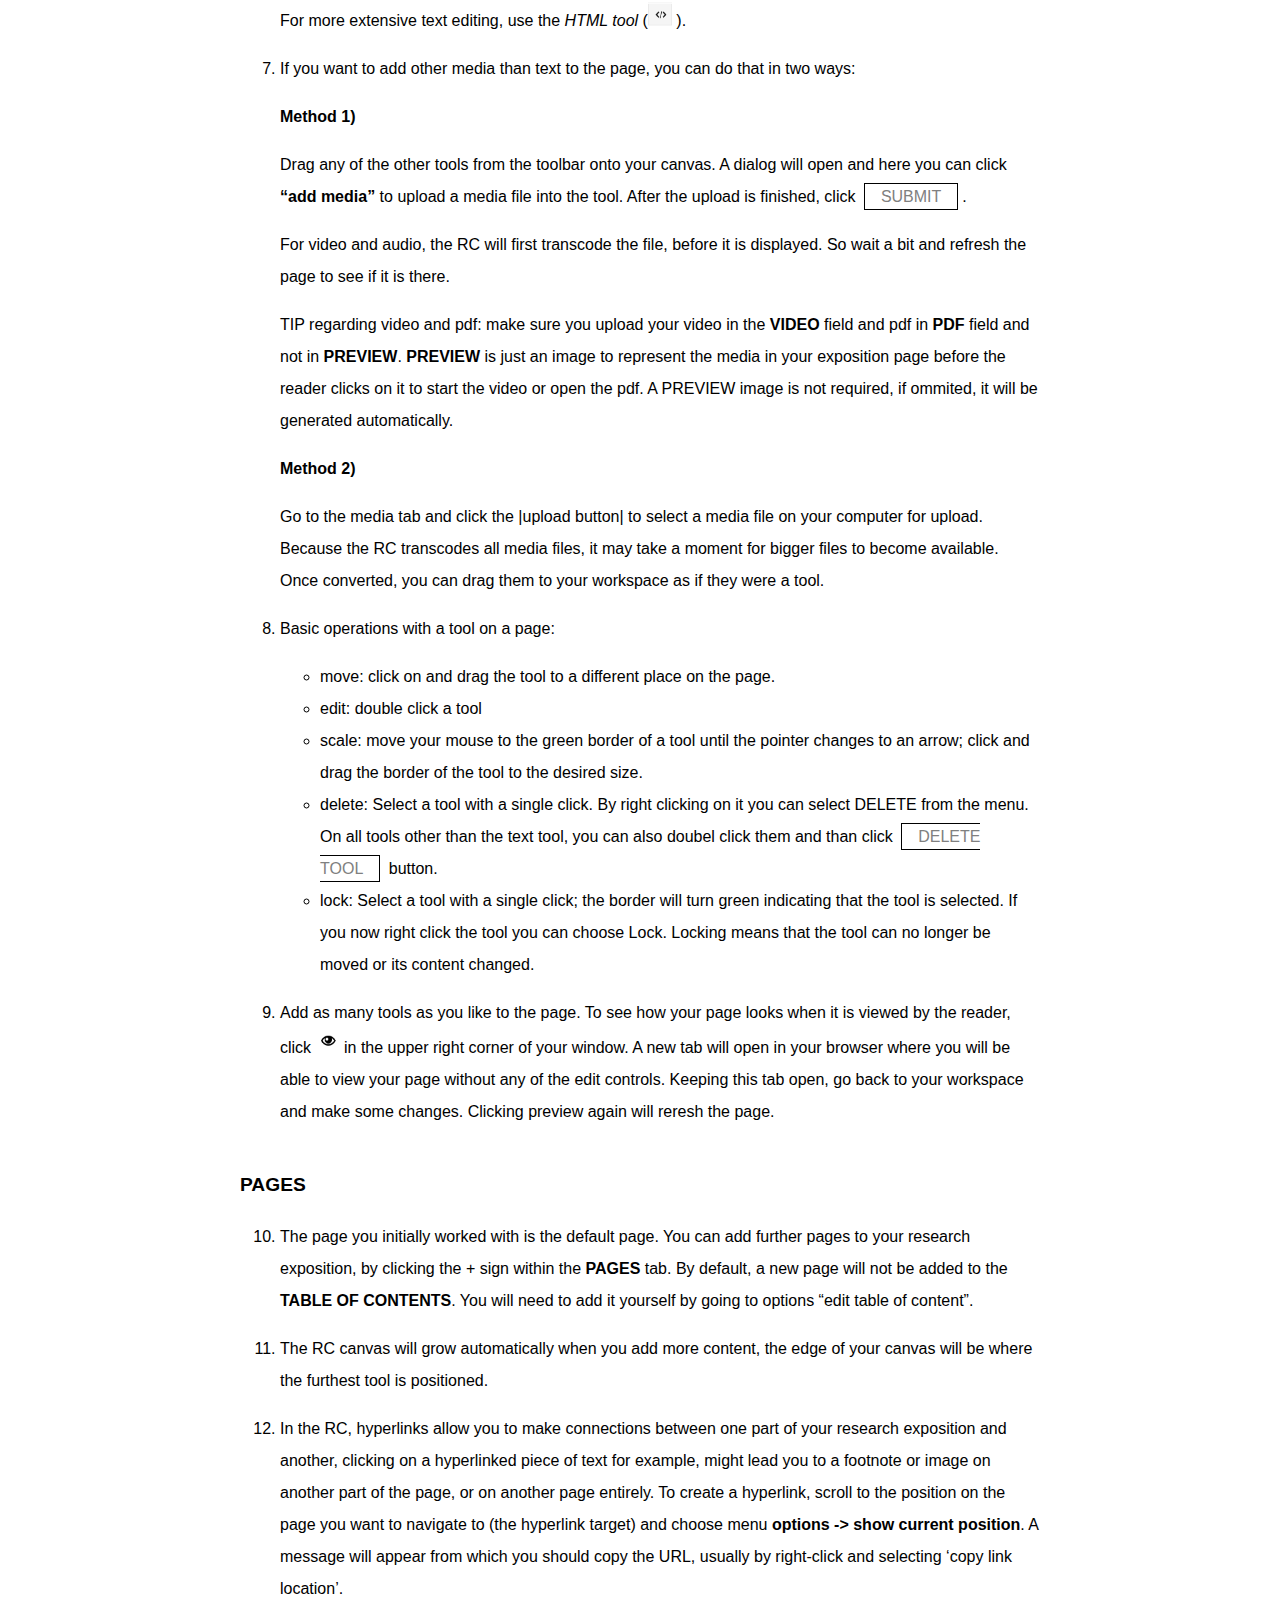
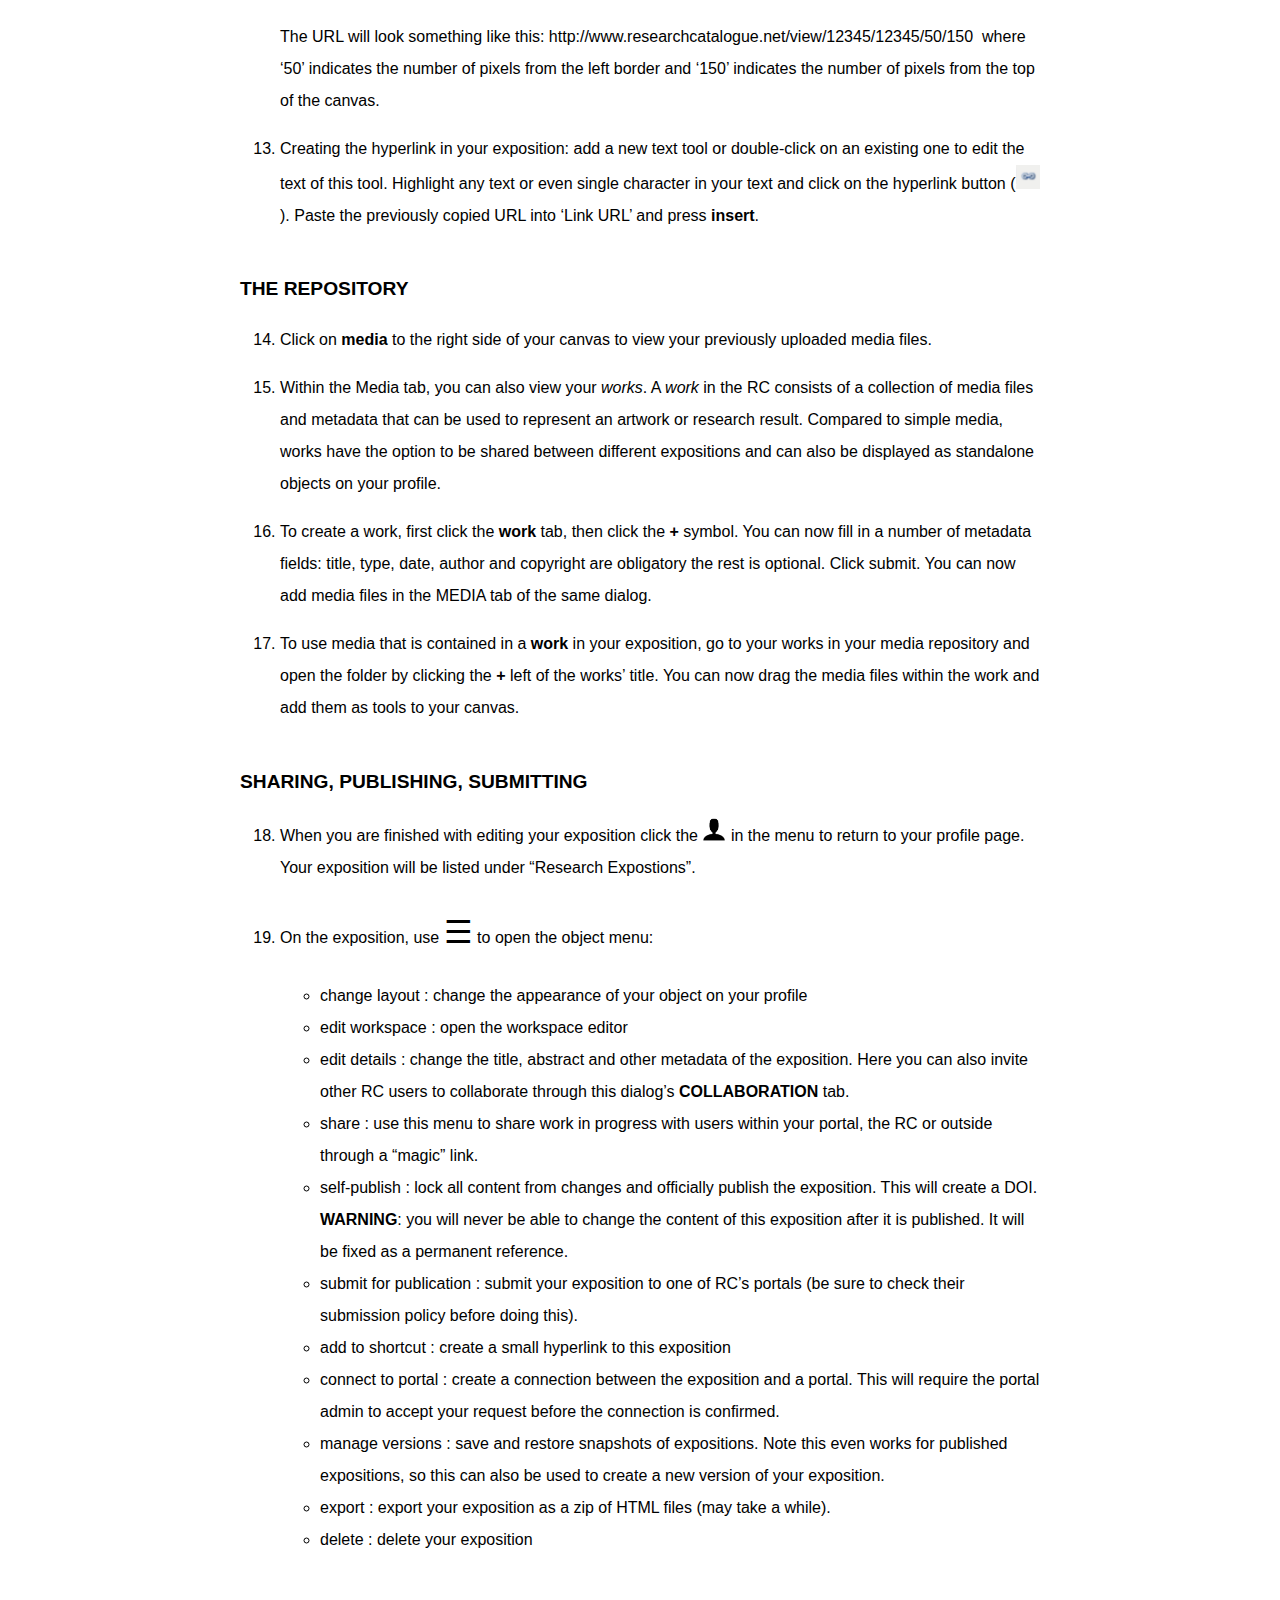
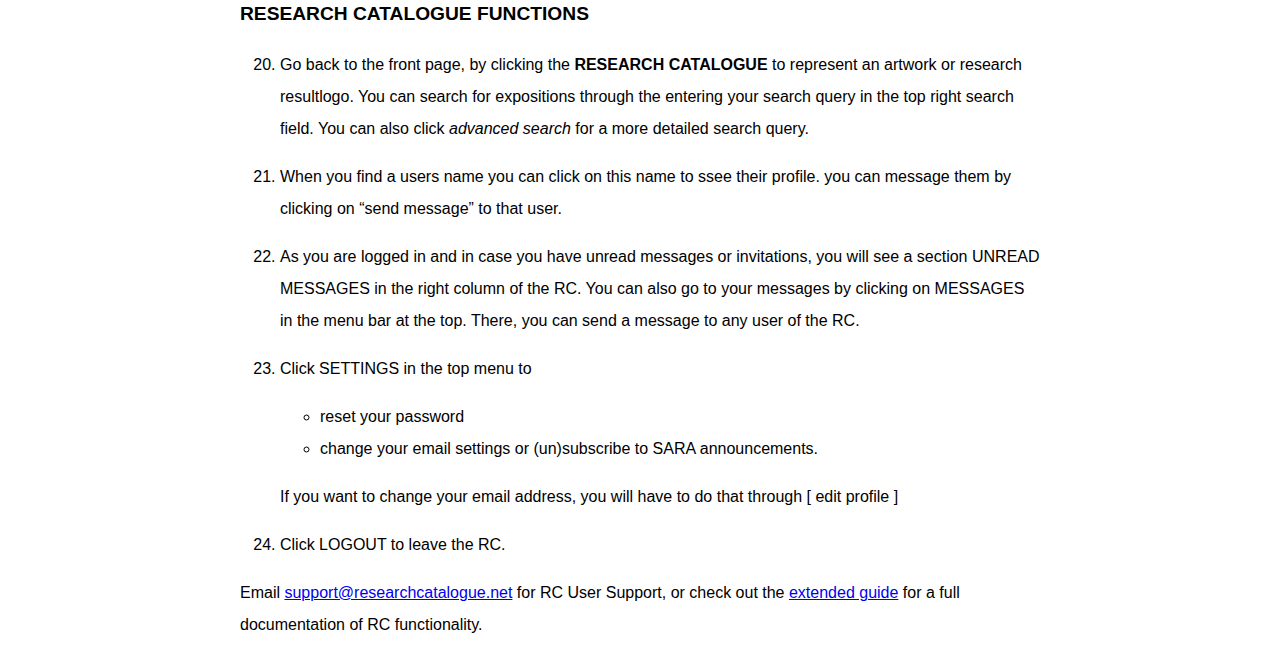
==== commit b55ef4f2: "closing parenthesis" ====
--- a/docs/quickstart.html
+++ b/docs/quickstart.html
@@ -34,7 +34,7 @@
 <ol type="1">
 <li><p>The Research Catalogue is at <a href="https://www.researchcatalogue.net" class="uri">https://www.researchcatalogue.net</a></p></li>
 <li><p>Either login or register for an account.</p>
-<p>Important: if you are either a student or staff member at an affiliated portal partner (<a href="https://societyforartisticresearch.org/about/institutional-members/">list</a>, you should get your RC account by requesting it directly at your local portal admin.</p>
+<p>Important: if you are either a student or staff member at an affiliated portal partner (<a href="https://societyforartisticresearch.org/about/institutional-members/">list</a> ), you should get your RC account by requesting it directly at your local portal admin.</p>
 <p>If you are an independent researcher, you will have to read the instructions here: <a href="http://www.researchcatalogue.net/portal/register" class="uri">http://www.researchcatalogue.net/portal/register</a></p>
 <p>If you ever have lose your password, you can reset it using your email adres here: <a href="https://www.researchcatalogue.net/portal/forgotten-password" class="uri">https://www.researchcatalogue.net/portal/forgotten-password</a>.</p></li>
 <li><p>After logging in, click on <strong>my profile</strong> and <strong>edit profile</strong> to enter or update your personal data.</p></li>
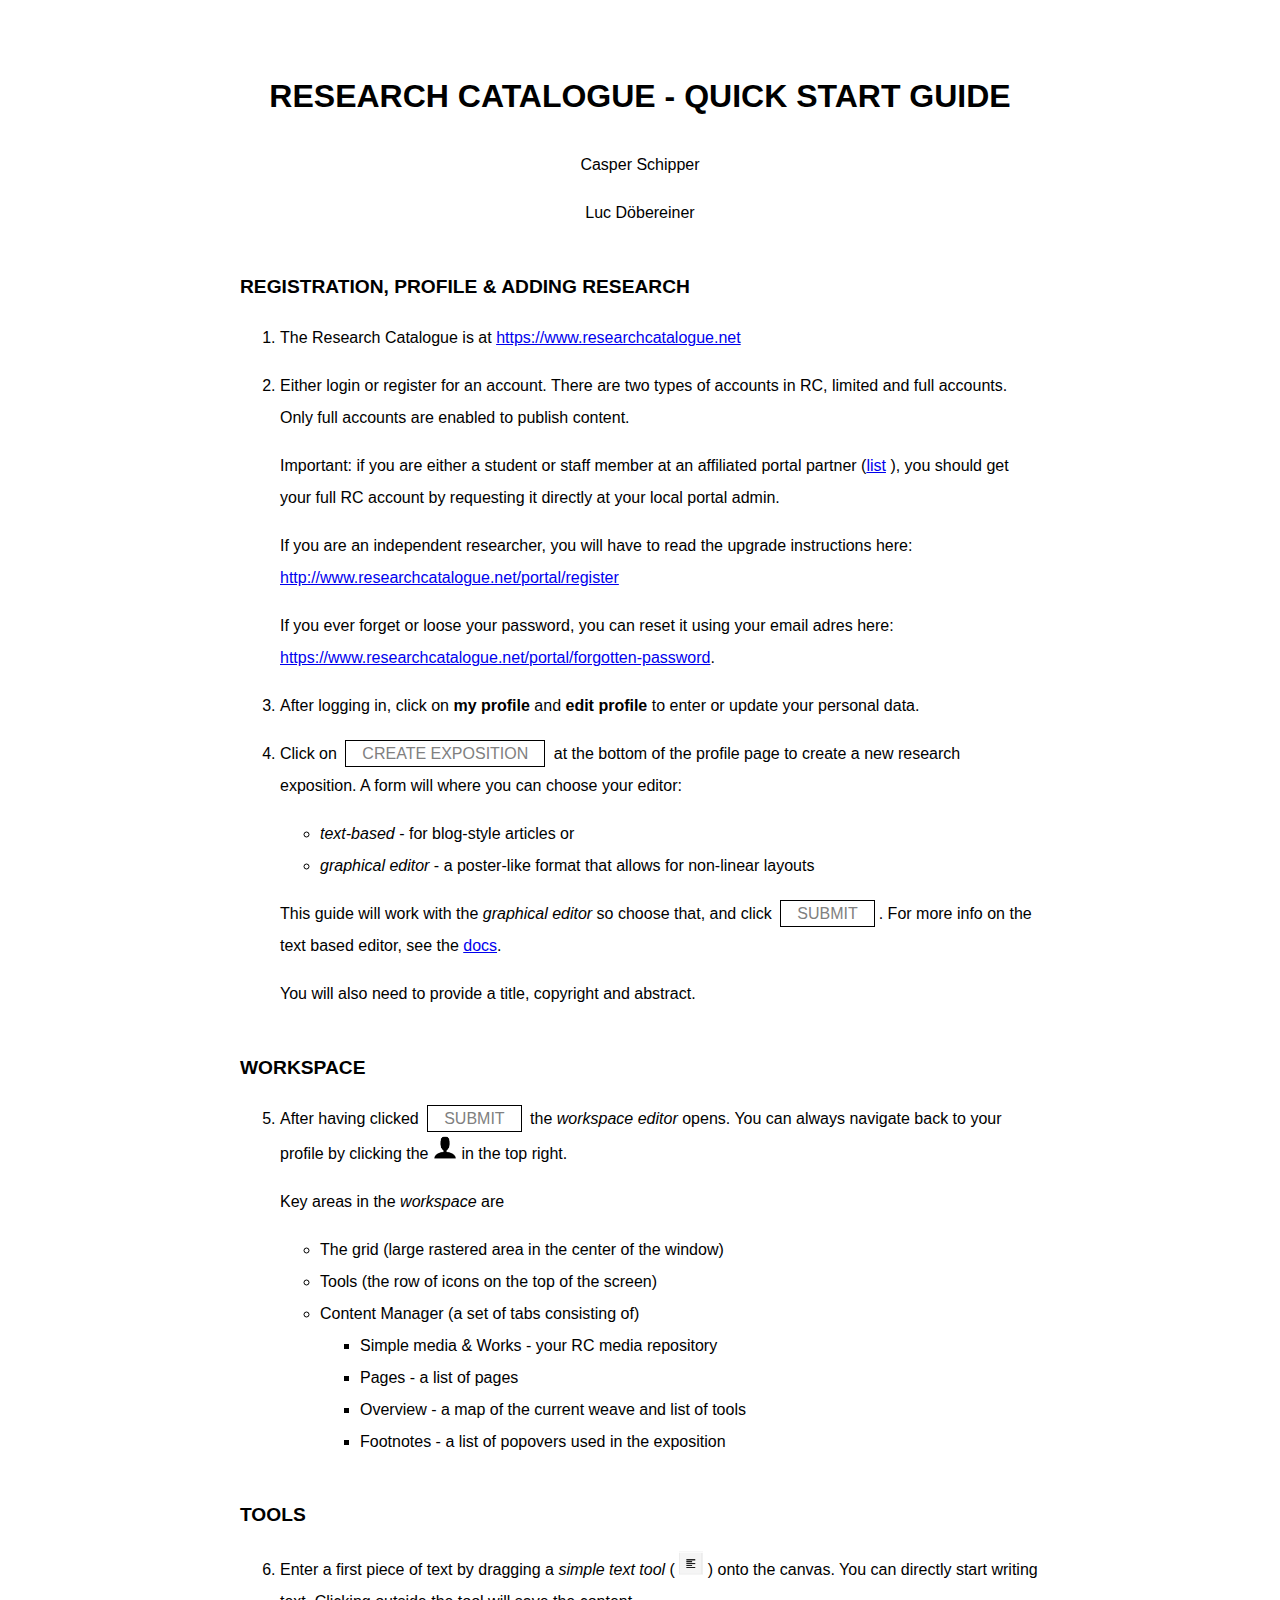
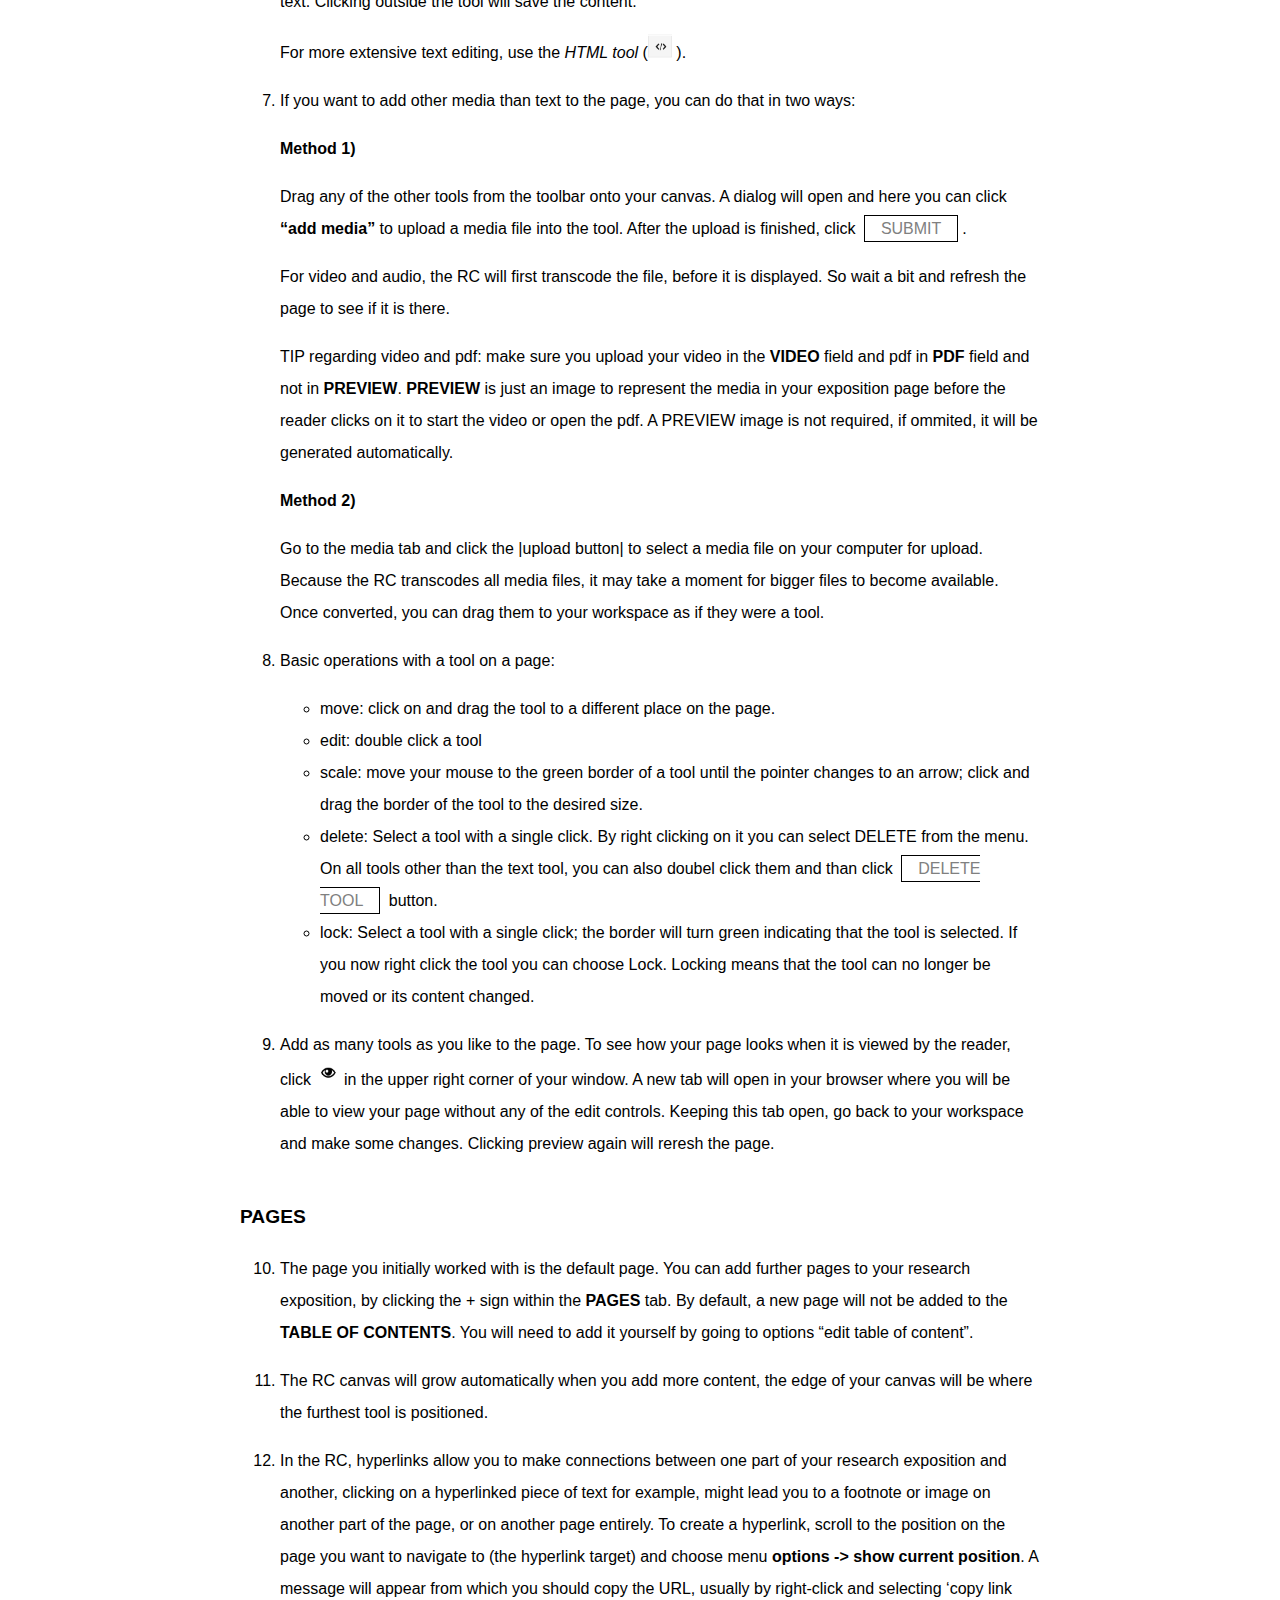
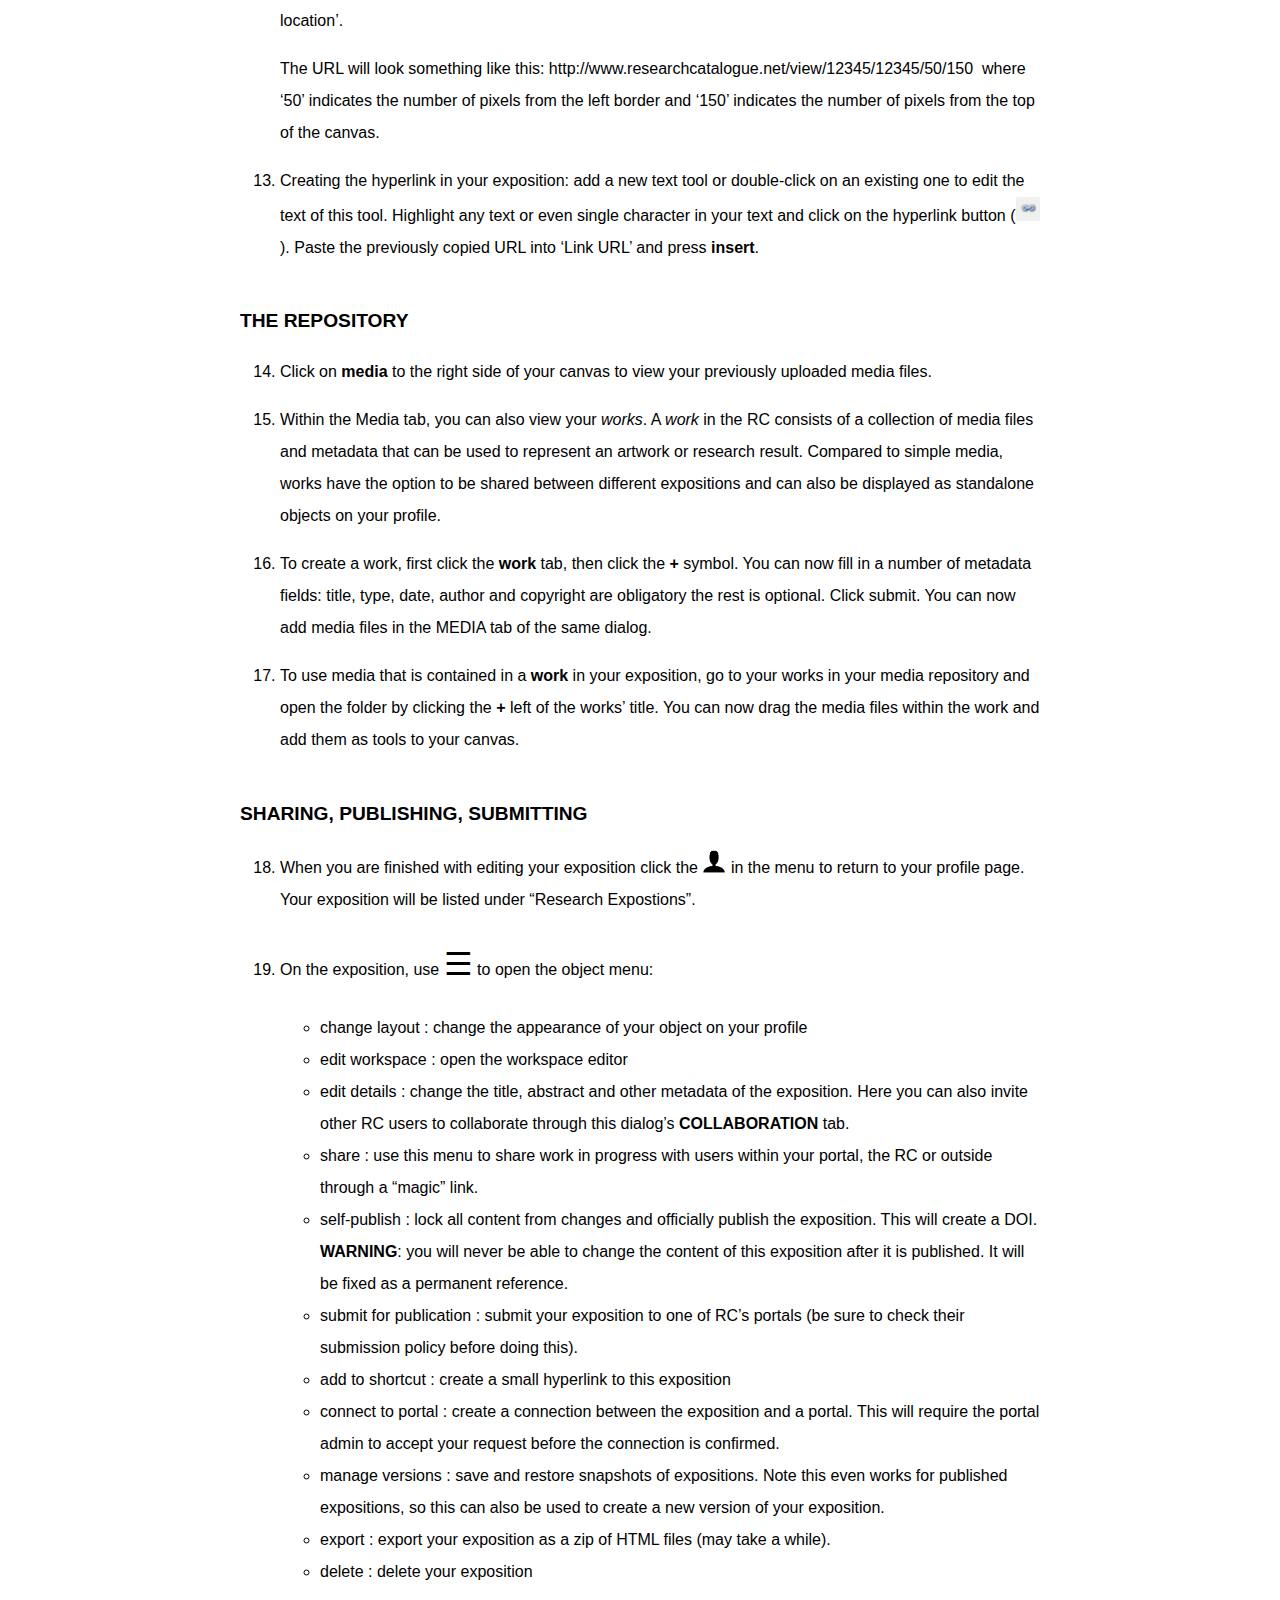
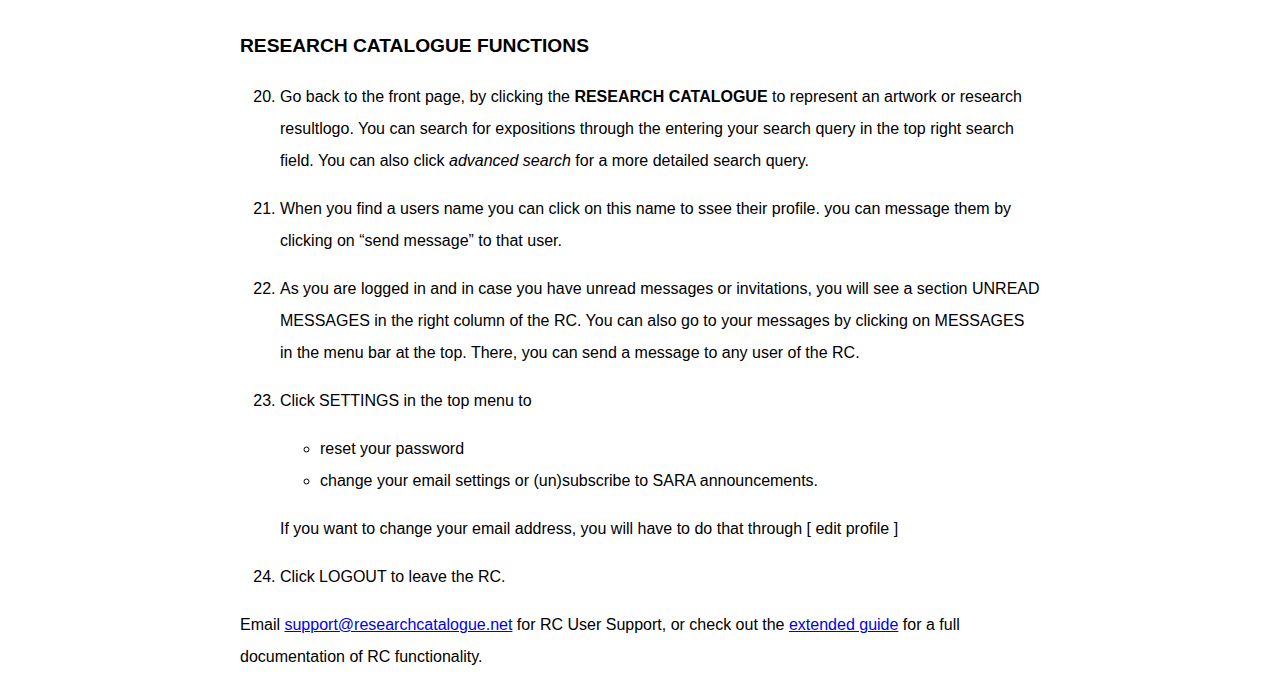
==== commit 2ca4f051: "minor" ====
--- a/docs/quickstart.html
+++ b/docs/quickstart.html
@@ -33,10 +33,10 @@
 <h2 id="registration-profile-adding-research">Registration, Profile &amp; Adding Research</h2>
 <ol type="1">
 <li><p>The Research Catalogue is at <a href="https://www.researchcatalogue.net" class="uri">https://www.researchcatalogue.net</a></p></li>
-<li><p>Either login or register for an account.</p>
-<p>Important: if you are either a student or staff member at an affiliated portal partner (<a href="https://societyforartisticresearch.org/about/institutional-members/">list</a> ), you should get your RC account by requesting it directly at your local portal admin.</p>
-<p>If you are an independent researcher, you will have to read the instructions here: <a href="http://www.researchcatalogue.net/portal/register" class="uri">http://www.researchcatalogue.net/portal/register</a></p>
-<p>If you ever have lose your password, you can reset it using your email adres here: <a href="https://www.researchcatalogue.net/portal/forgotten-password" class="uri">https://www.researchcatalogue.net/portal/forgotten-password</a>.</p></li>
+<li><p>Either login or register for an account. There are two types of accounts in RC, limited and full accounts. Only full accounts are enabled to publish content.</p>
+<p>Important: if you are either a student or staff member at an affiliated portal partner (<a href="https://societyforartisticresearch.org/about/institutional-members/">list</a> ), you should get your full RC account by requesting it directly at your local portal admin.</p>
+<p>If you are an independent researcher, you will have to read the upgrade instructions here: <a href="http://www.researchcatalogue.net/portal/register" class="uri">http://www.researchcatalogue.net/portal/register</a></p>
+<p>If you ever forget or loose your password, you can reset it using your email adres here: <a href="https://www.researchcatalogue.net/portal/forgotten-password" class="uri">https://www.researchcatalogue.net/portal/forgotten-password</a>.</p></li>
 <li><p>After logging in, click on <strong>my profile</strong> and <strong>edit profile</strong> to enter or update your personal data.</p></li>
 <li><p>Click on <span class="rc-button">CREATE EXPOSITION</span> at the bottom of the profile page to create a new research exposition. A form will where you can choose your editor:</p>
 <ul>
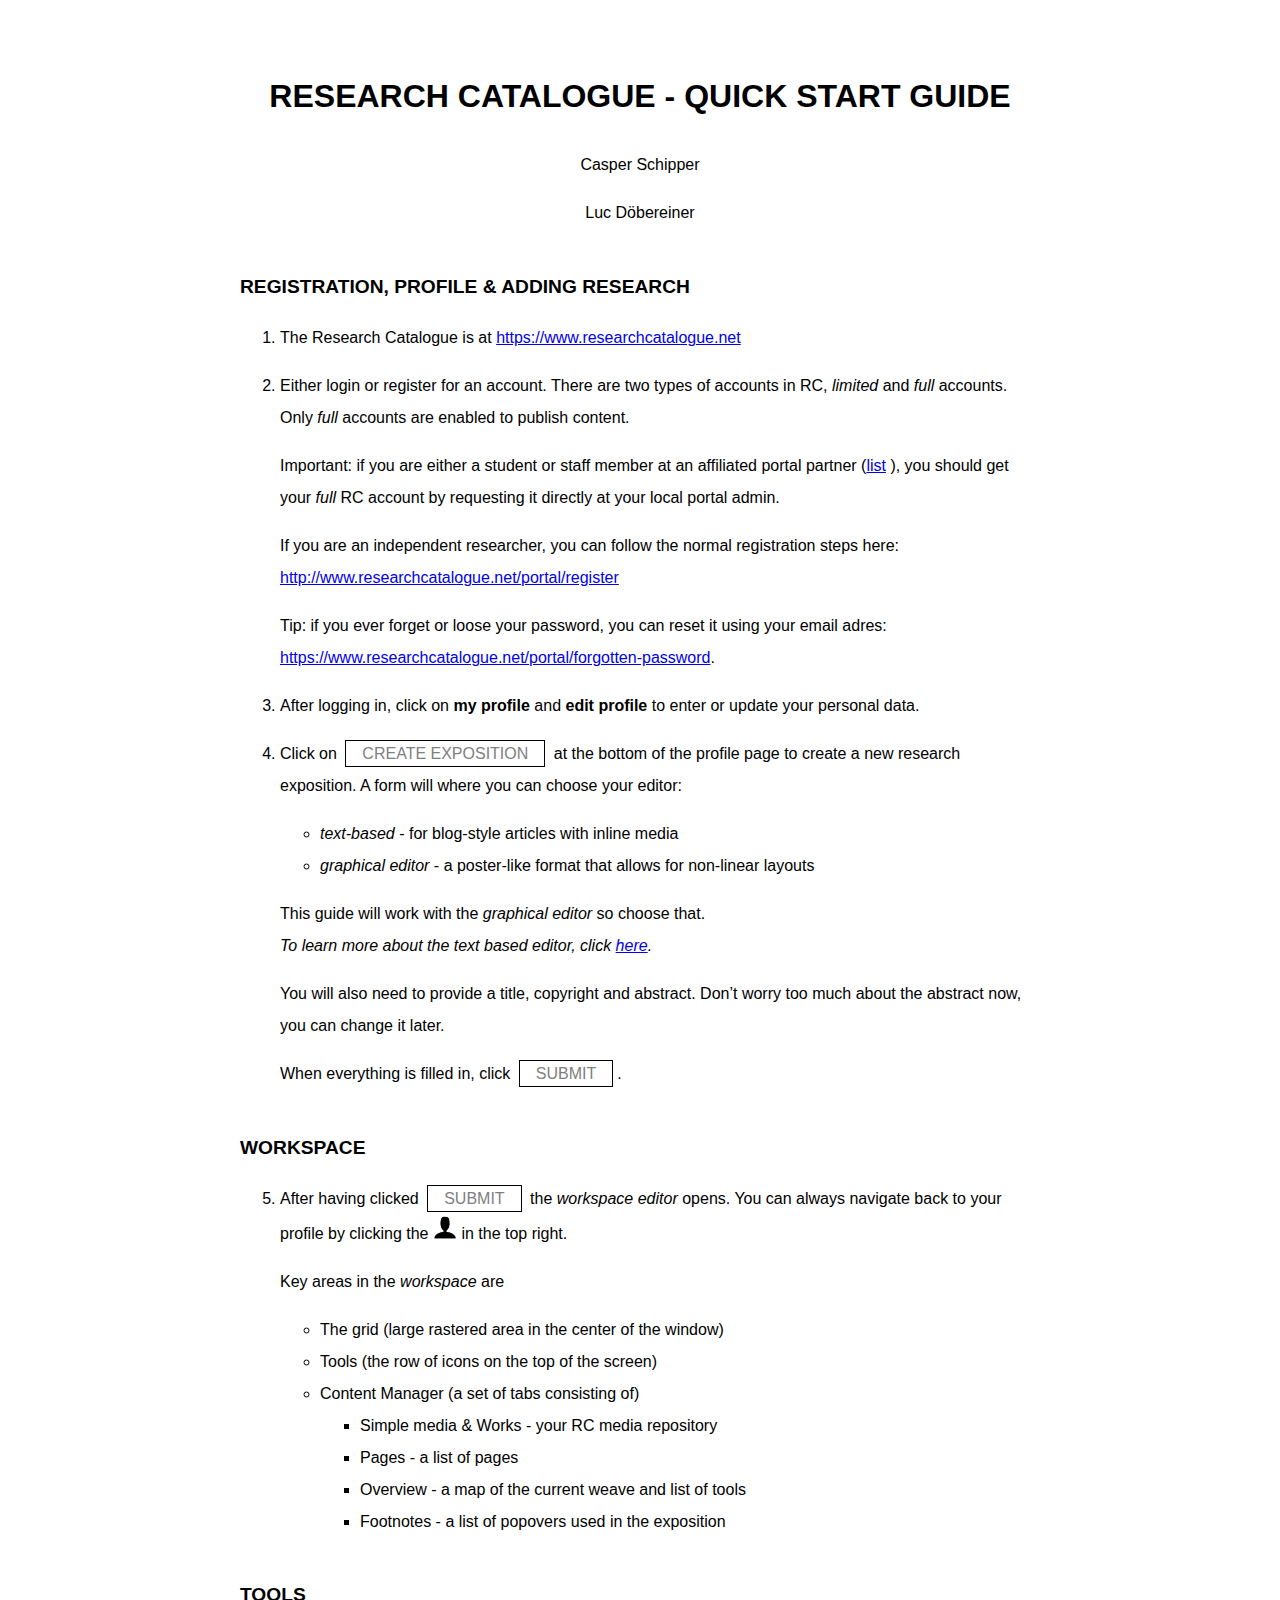
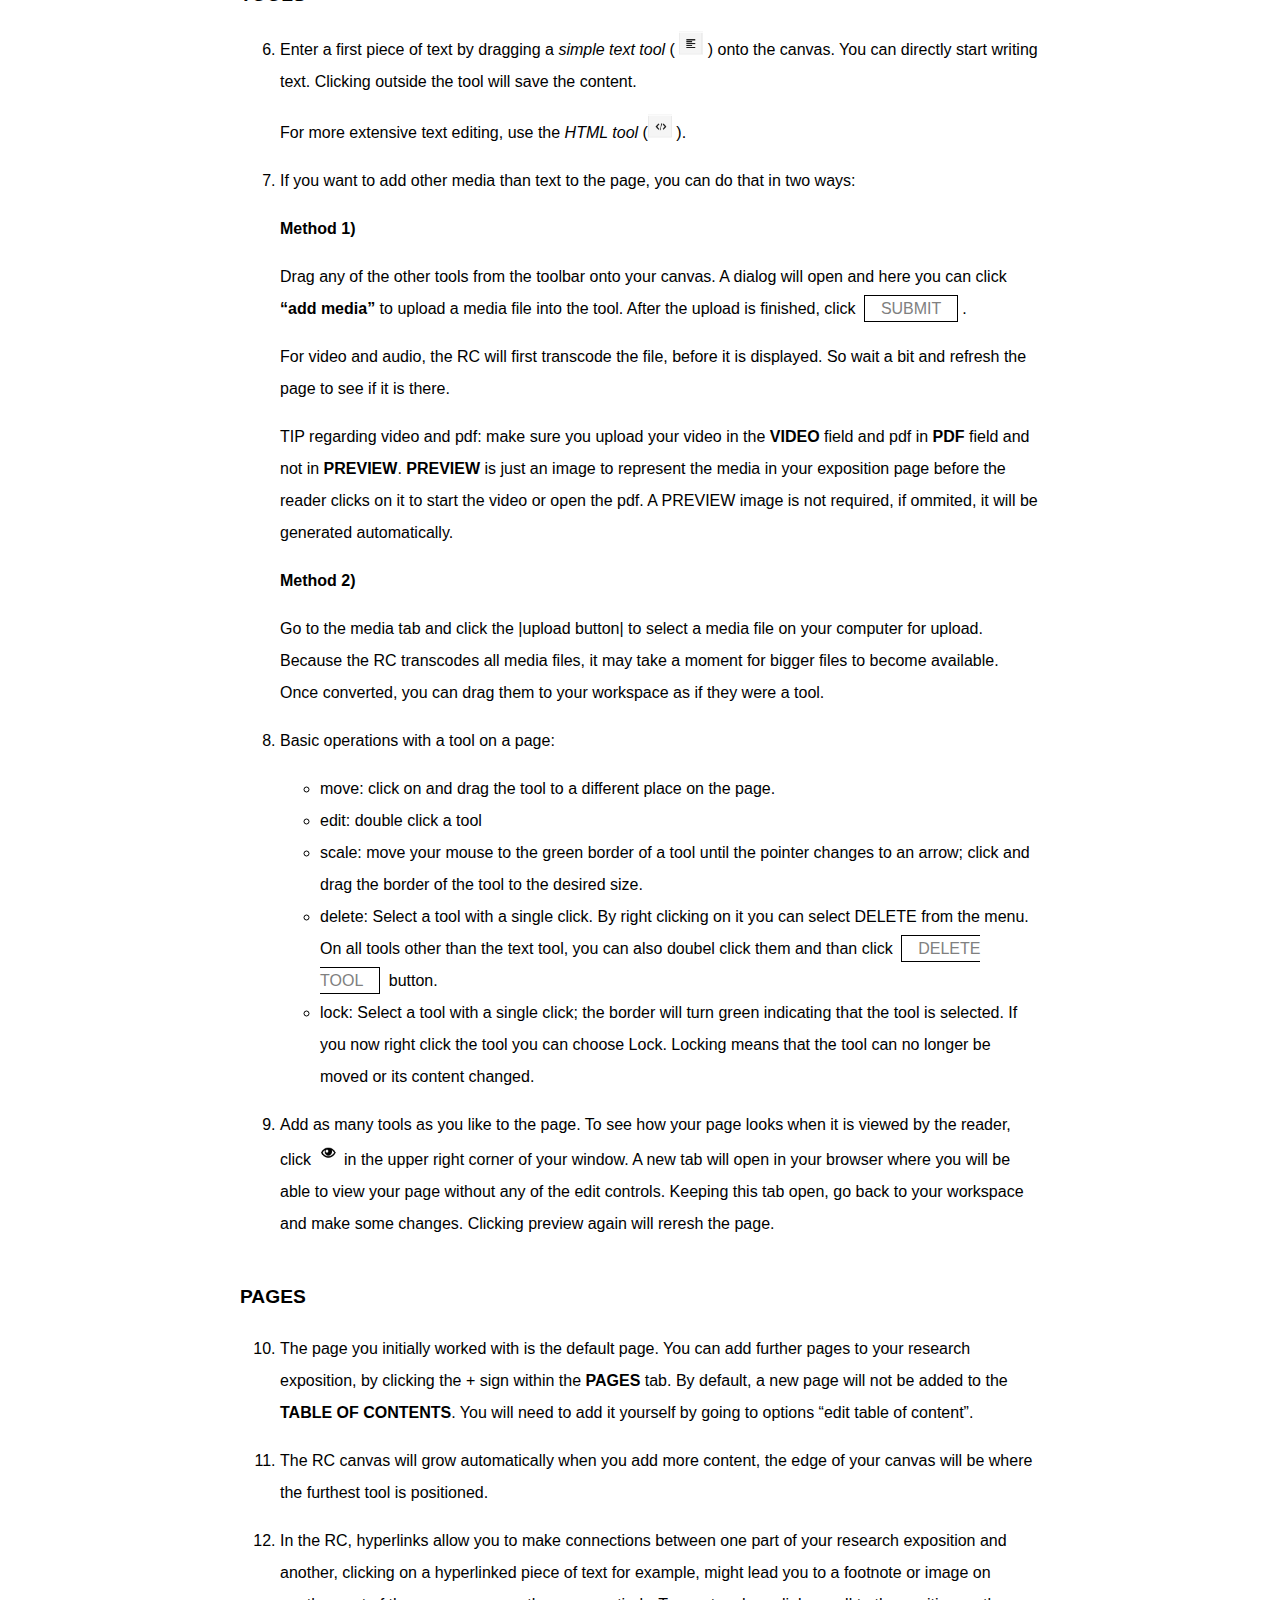
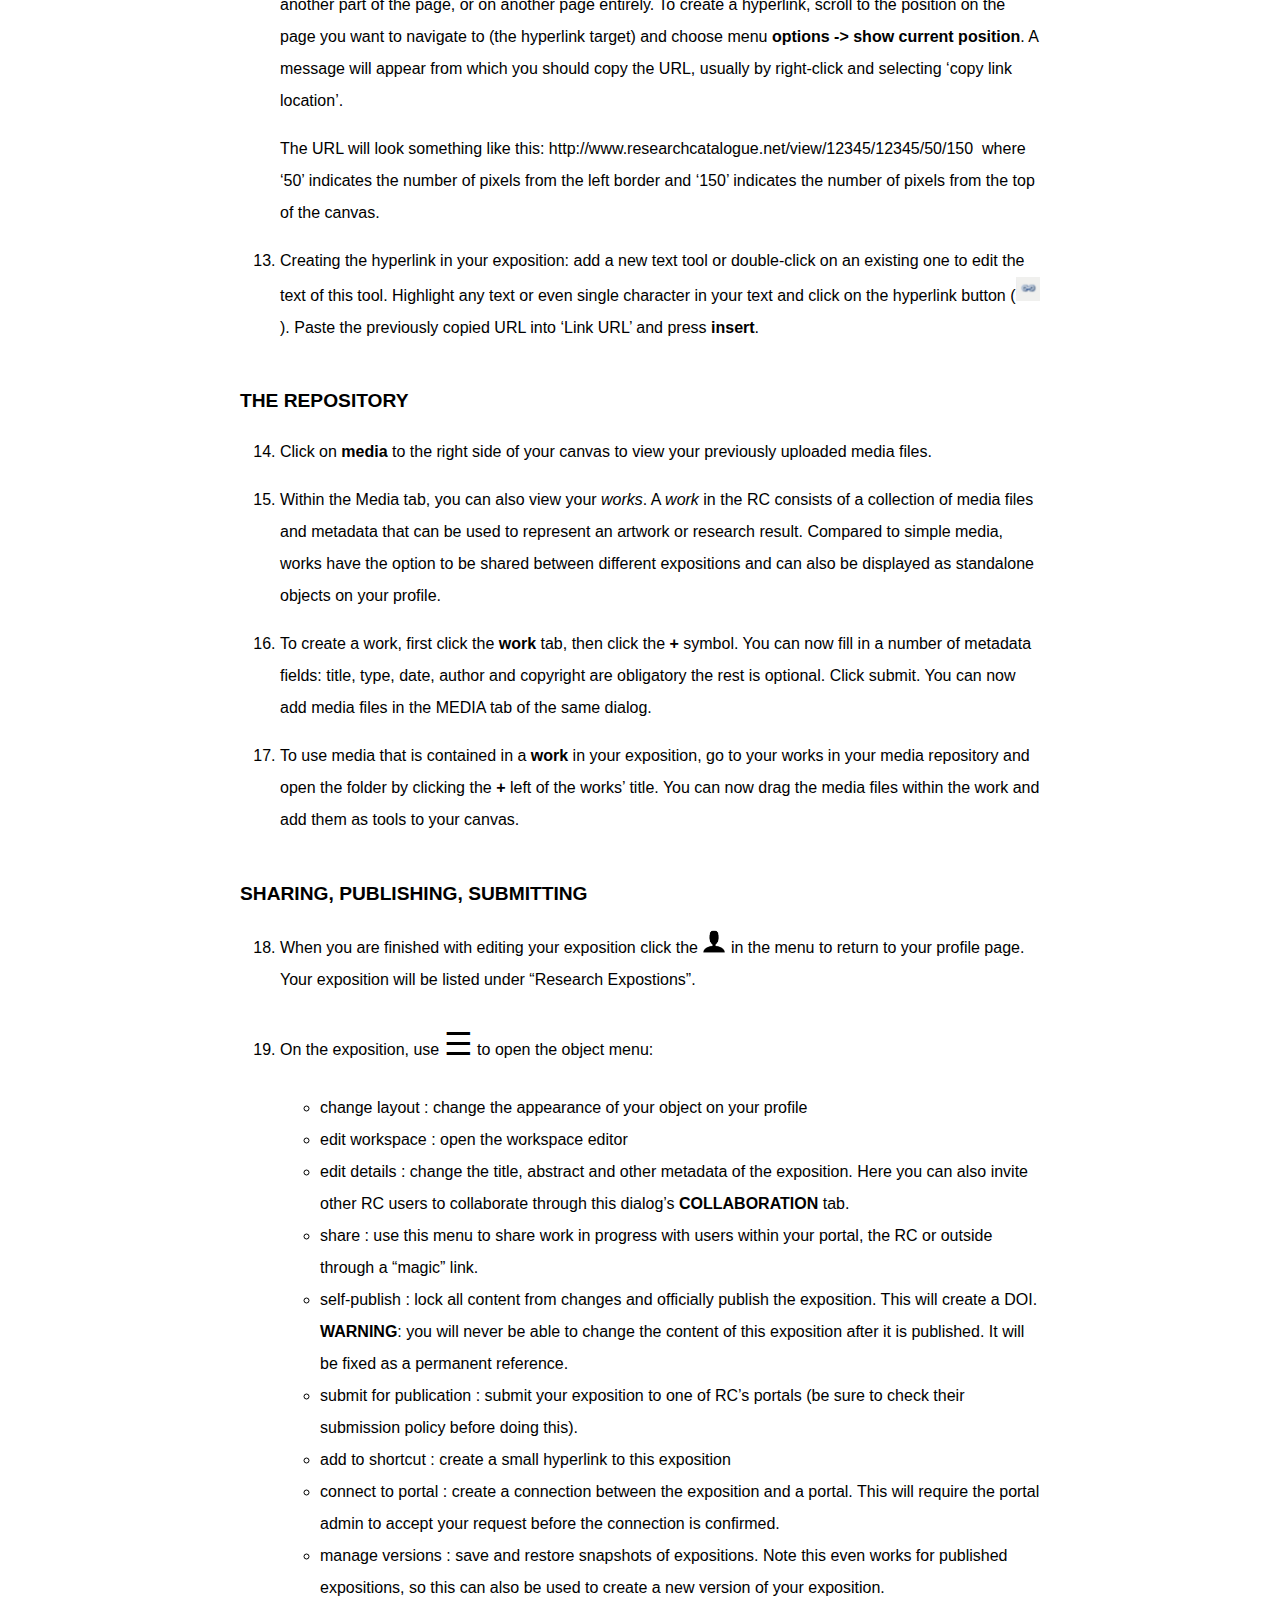
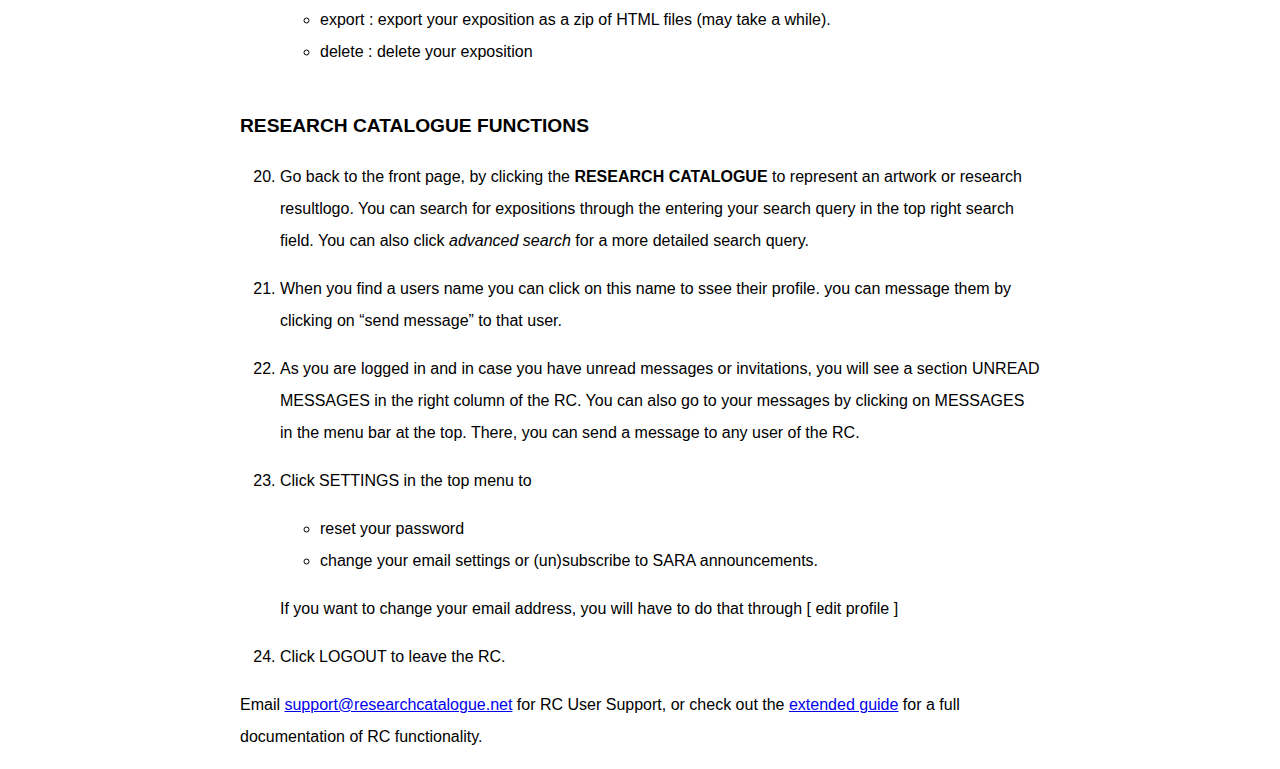
==== commit 37f0aa80: "step 4" ====
--- a/docs/quickstart.html
+++ b/docs/quickstart.html
@@ -33,18 +33,20 @@
 <h2 id="registration-profile-adding-research">Registration, Profile &amp; Adding Research</h2>
 <ol type="1">
 <li><p>The Research Catalogue is at <a href="https://www.researchcatalogue.net" class="uri">https://www.researchcatalogue.net</a></p></li>
-<li><p>Either login or register for an account. There are two types of accounts in RC, limited and full accounts. Only full accounts are enabled to publish content.</p>
-<p>Important: if you are either a student or staff member at an affiliated portal partner (<a href="https://societyforartisticresearch.org/about/institutional-members/">list</a> ), you should get your full RC account by requesting it directly at your local portal admin.</p>
-<p>If you are an independent researcher, you will have to read the upgrade instructions here: <a href="http://www.researchcatalogue.net/portal/register" class="uri">http://www.researchcatalogue.net/portal/register</a></p>
-<p>If you ever forget or loose your password, you can reset it using your email adres here: <a href="https://www.researchcatalogue.net/portal/forgotten-password" class="uri">https://www.researchcatalogue.net/portal/forgotten-password</a>.</p></li>
+<li><p>Either login or register for an account. There are two types of accounts in RC, <em>limited</em> and <em>full</em> accounts. Only <em>full</em> accounts are enabled to publish content.</p>
+<p>Important: if you are either a student or staff member at an affiliated portal partner (<a href="https://societyforartisticresearch.org/about/institutional-members/">list</a> ), you should get your <em>full</em> RC account by requesting it directly at your local portal admin.</p>
+<p>If you are an independent researcher, you can follow the normal registration steps here: <a href="http://www.researchcatalogue.net/portal/register" class="uri">http://www.researchcatalogue.net/portal/register</a></p>
+<p>Tip: if you ever forget or loose your password, you can reset it using your email adres: <a href="https://www.researchcatalogue.net/portal/forgotten-password" class="uri">https://www.researchcatalogue.net/portal/forgotten-password</a>.</p></li>
 <li><p>After logging in, click on <strong>my profile</strong> and <strong>edit profile</strong> to enter or update your personal data.</p></li>
 <li><p>Click on <span class="rc-button">CREATE EXPOSITION</span> at the bottom of the profile page to create a new research exposition. A form will where you can choose your editor:</p>
 <ul>
-<li><em>text-based</em> - for blog-style articles or</li>
+<li><em>text-based</em> - for blog-style articles with inline media</li>
 <li><em>graphical editor</em> - a poster-like format that allows for non-linear layouts</li>
 </ul>
-<p>This guide will work with the <em>graphical editor</em> so choose that, and click <span class="rc-button">SUBMIT</span>. For more info on the text based editor, see the <a href="https://guide.researchcatalogue.net/#text-based-editor">docs</a>.</p>
-<p>You will also need to provide a title, copyright and abstract.</p></li>
+<p>This guide will work with the <em>graphical editor</em> so choose that.<br />
+<em>To learn more about the text based editor, click <a href="https://guide.researchcatalogue.net/#text-based-editor">here</a>.</em></p>
+<p>You will also need to provide a title, copyright and abstract. Don’t worry too much about the abstract now, you can change it later.</p>
+<p>When everything is filled in, click <span class="rc-button">SUBMIT</span>.</p></li>
 </ol>
 <h2 id="workspace">Workspace</h2>
 <ol start="5" type="1">
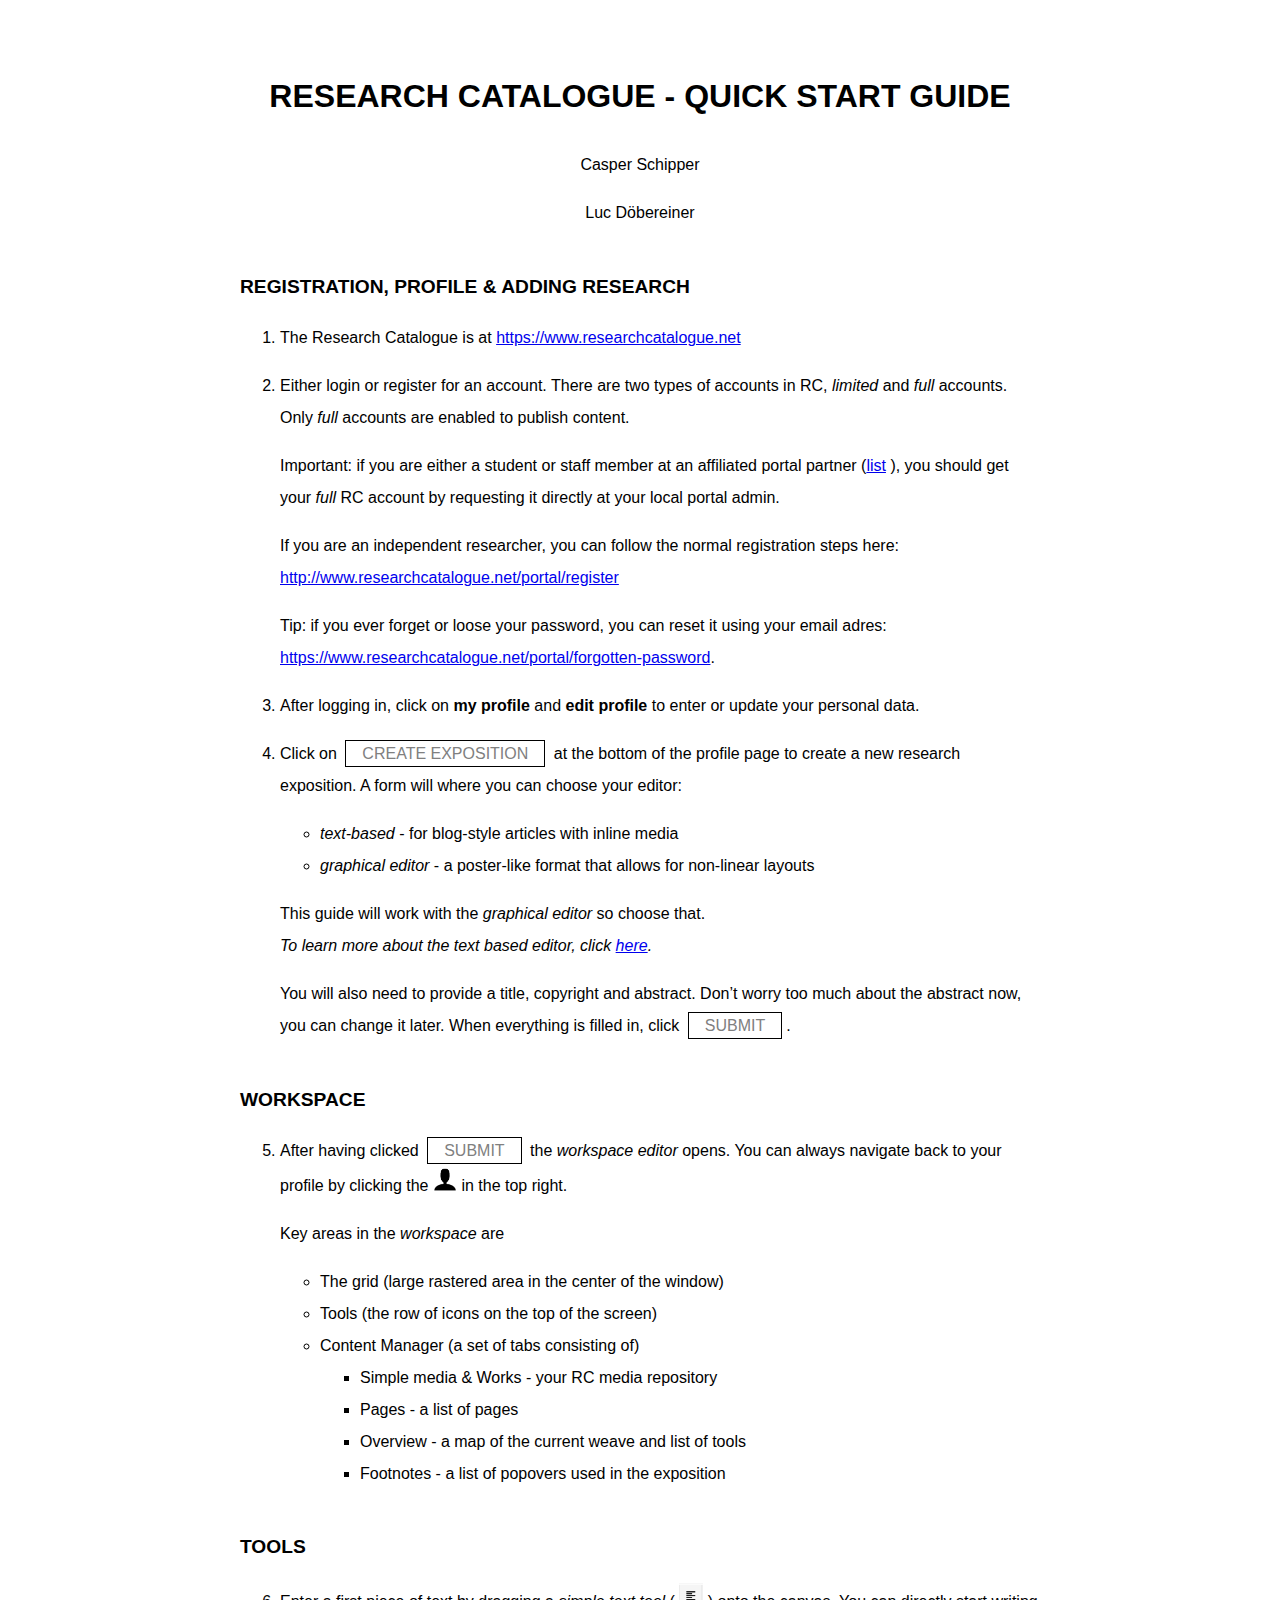
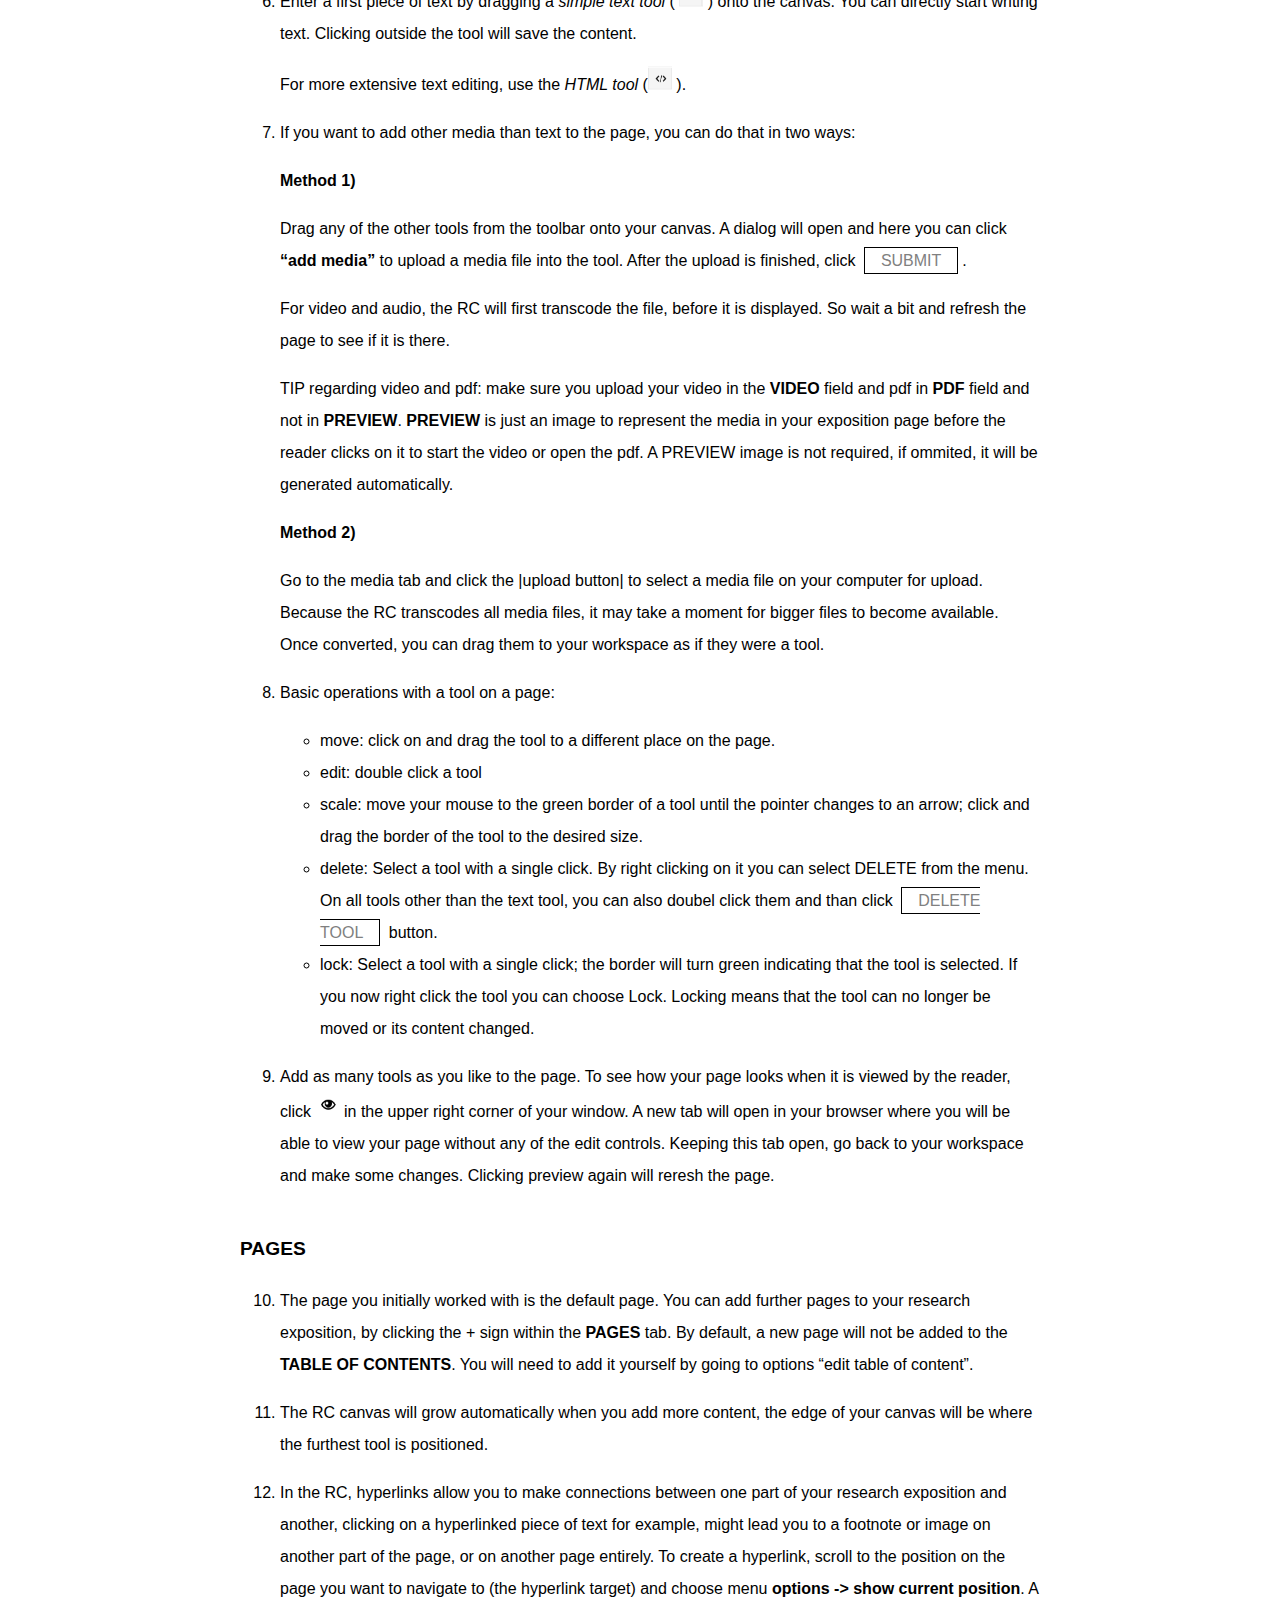
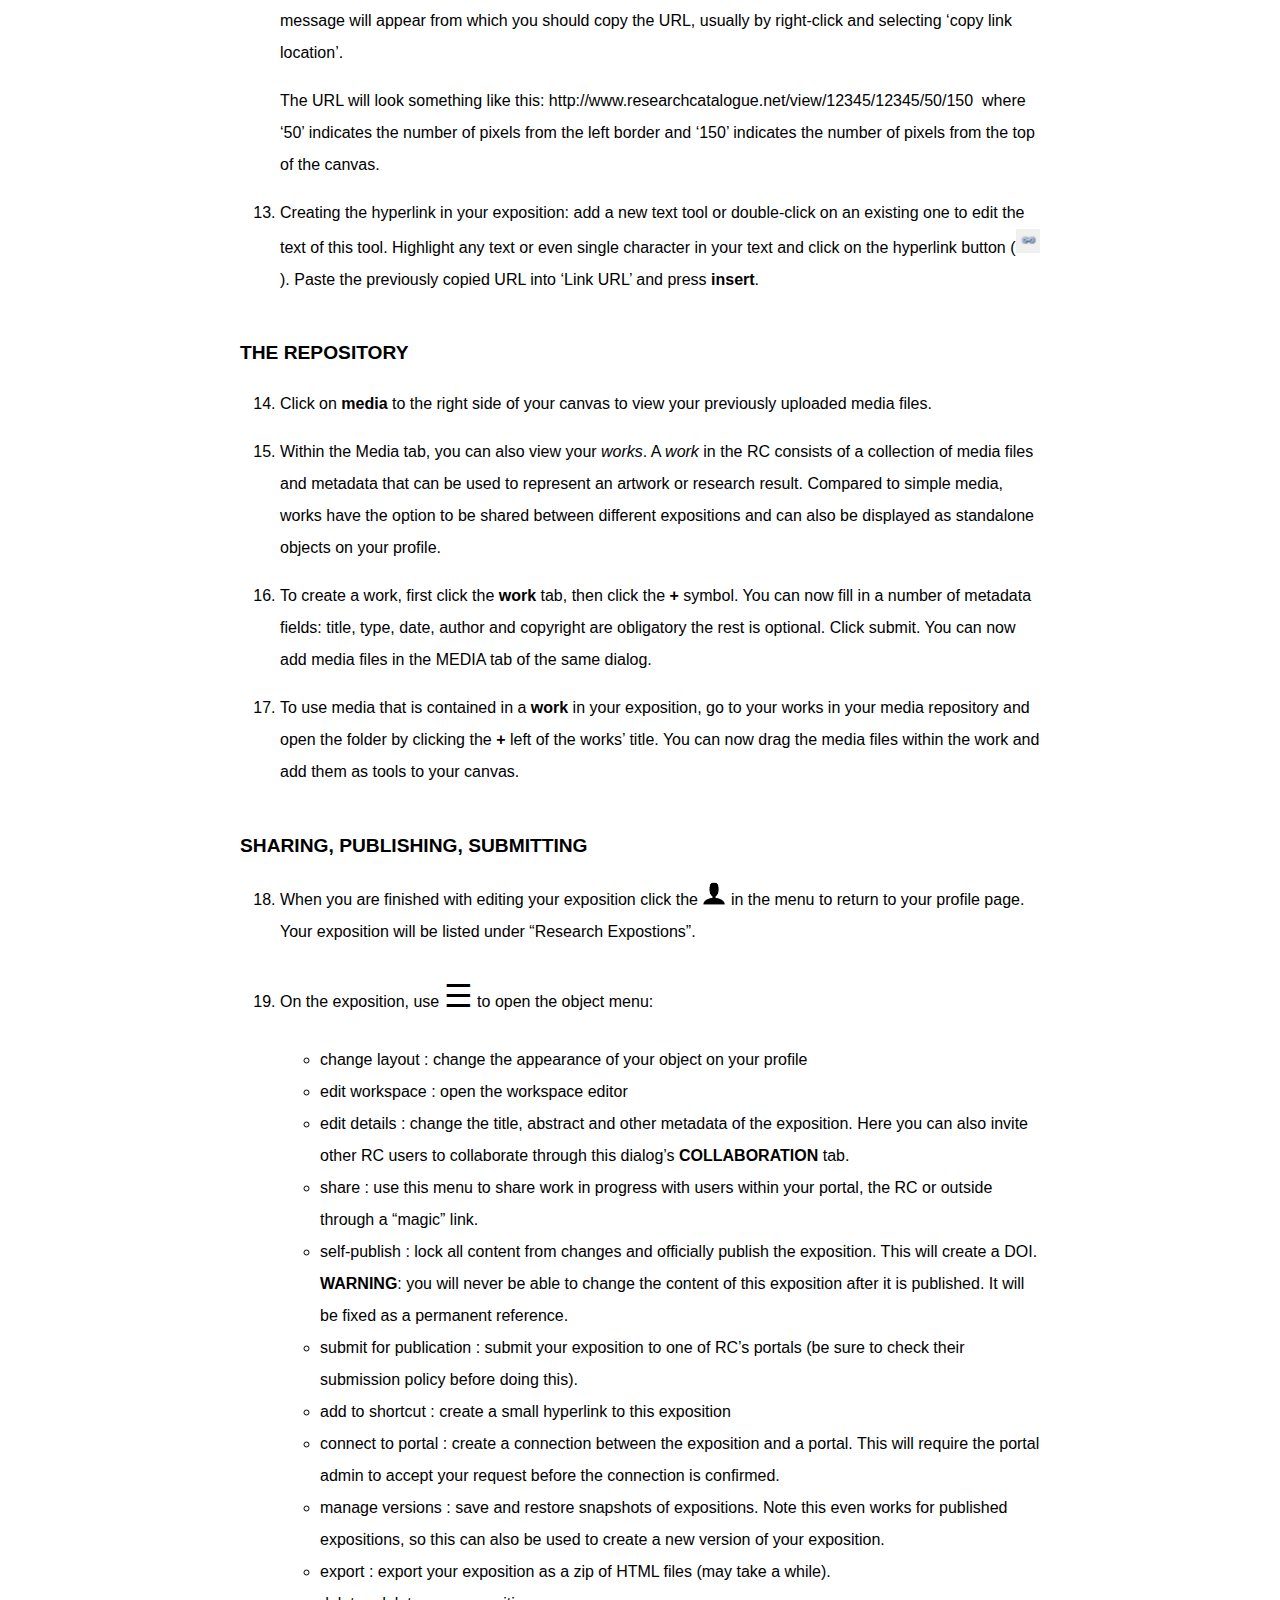
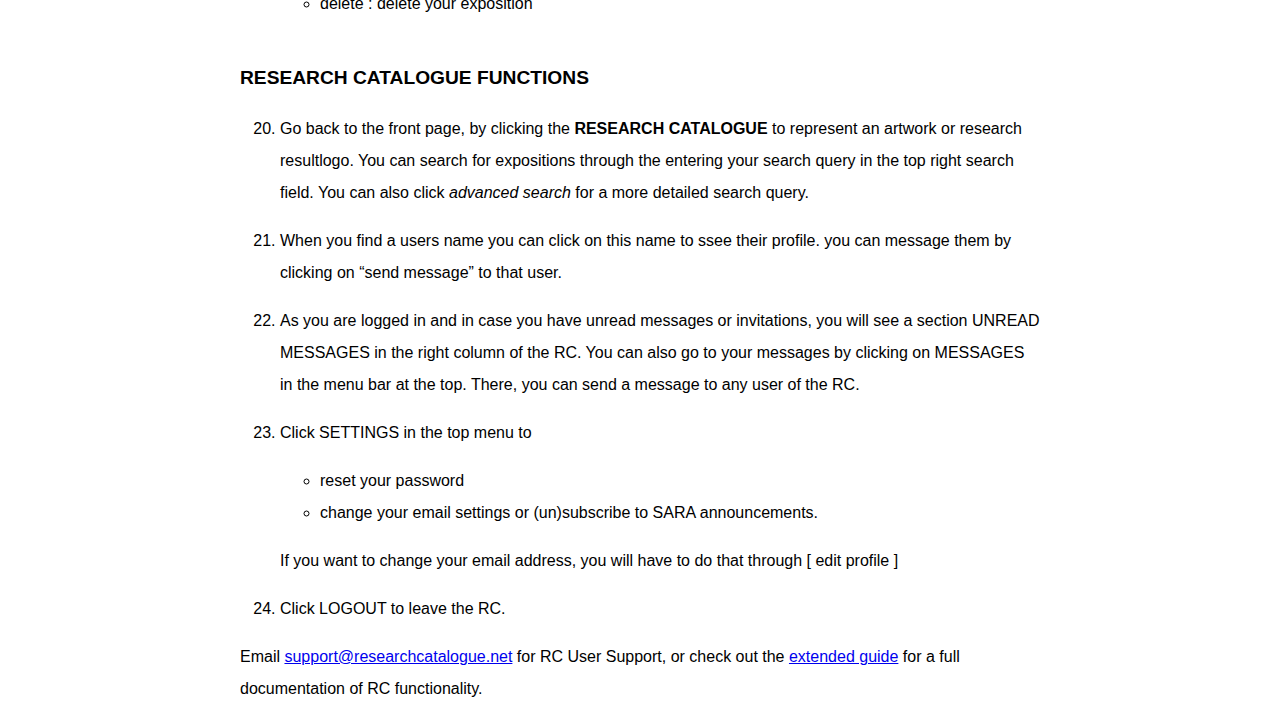
==== commit 32930aa9: "Created pdf" ====
--- a/docs/quickstart.html
+++ b/docs/quickstart.html
@@ -45,8 +45,7 @@
 </ul>
 <p>This guide will work with the <em>graphical editor</em> so choose that.<br />
 <em>To learn more about the text based editor, click <a href="https://guide.researchcatalogue.net/#text-based-editor">here</a>.</em></p>
-<p>You will also need to provide a title, copyright and abstract. Don’t worry too much about the abstract now, you can change it later.</p>
-<p>When everything is filled in, click <span class="rc-button">SUBMIT</span>.</p></li>
+<p>You will also need to provide a title, copyright and abstract. Don’t worry too much about the abstract now, you can change it later. When everything is filled in, click <span class="rc-button">SUBMIT</span>.</p></li>
 </ol>
 <h2 id="workspace">Workspace</h2>
 <ol start="5" type="1">
